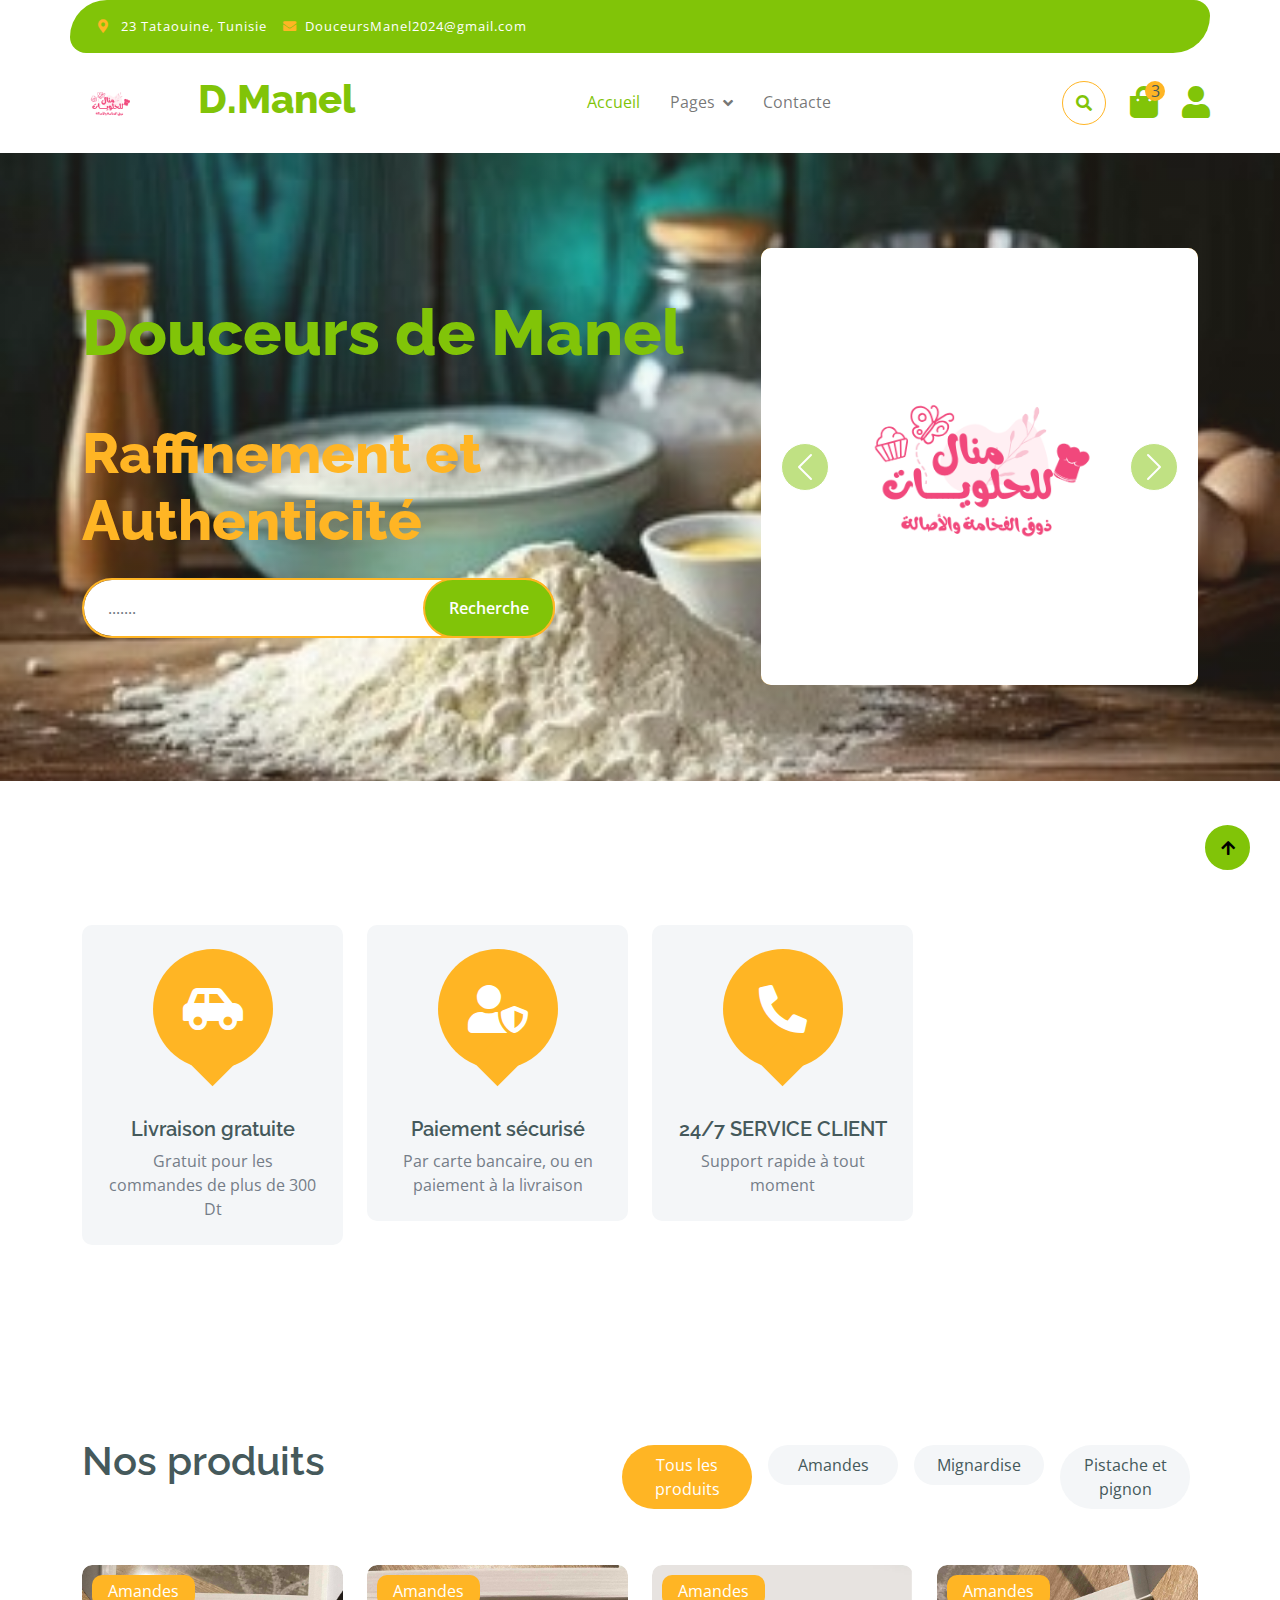
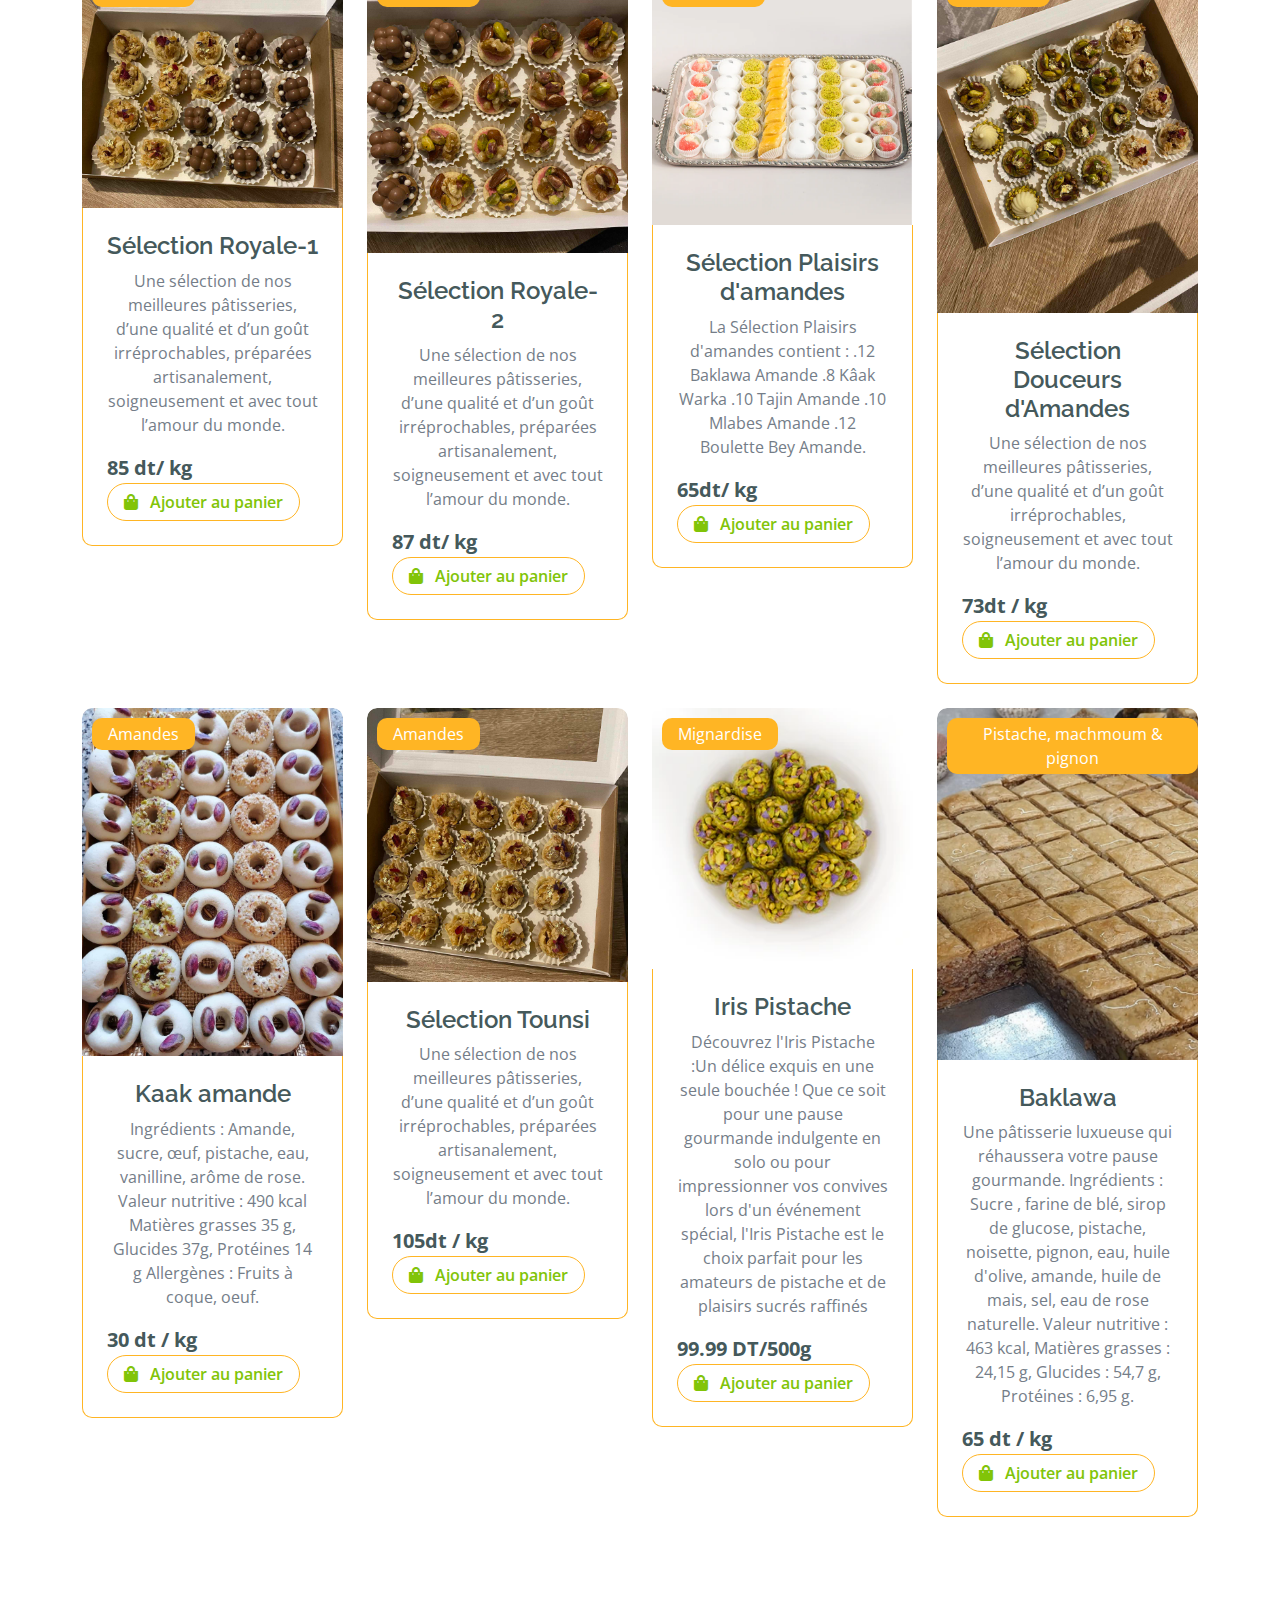
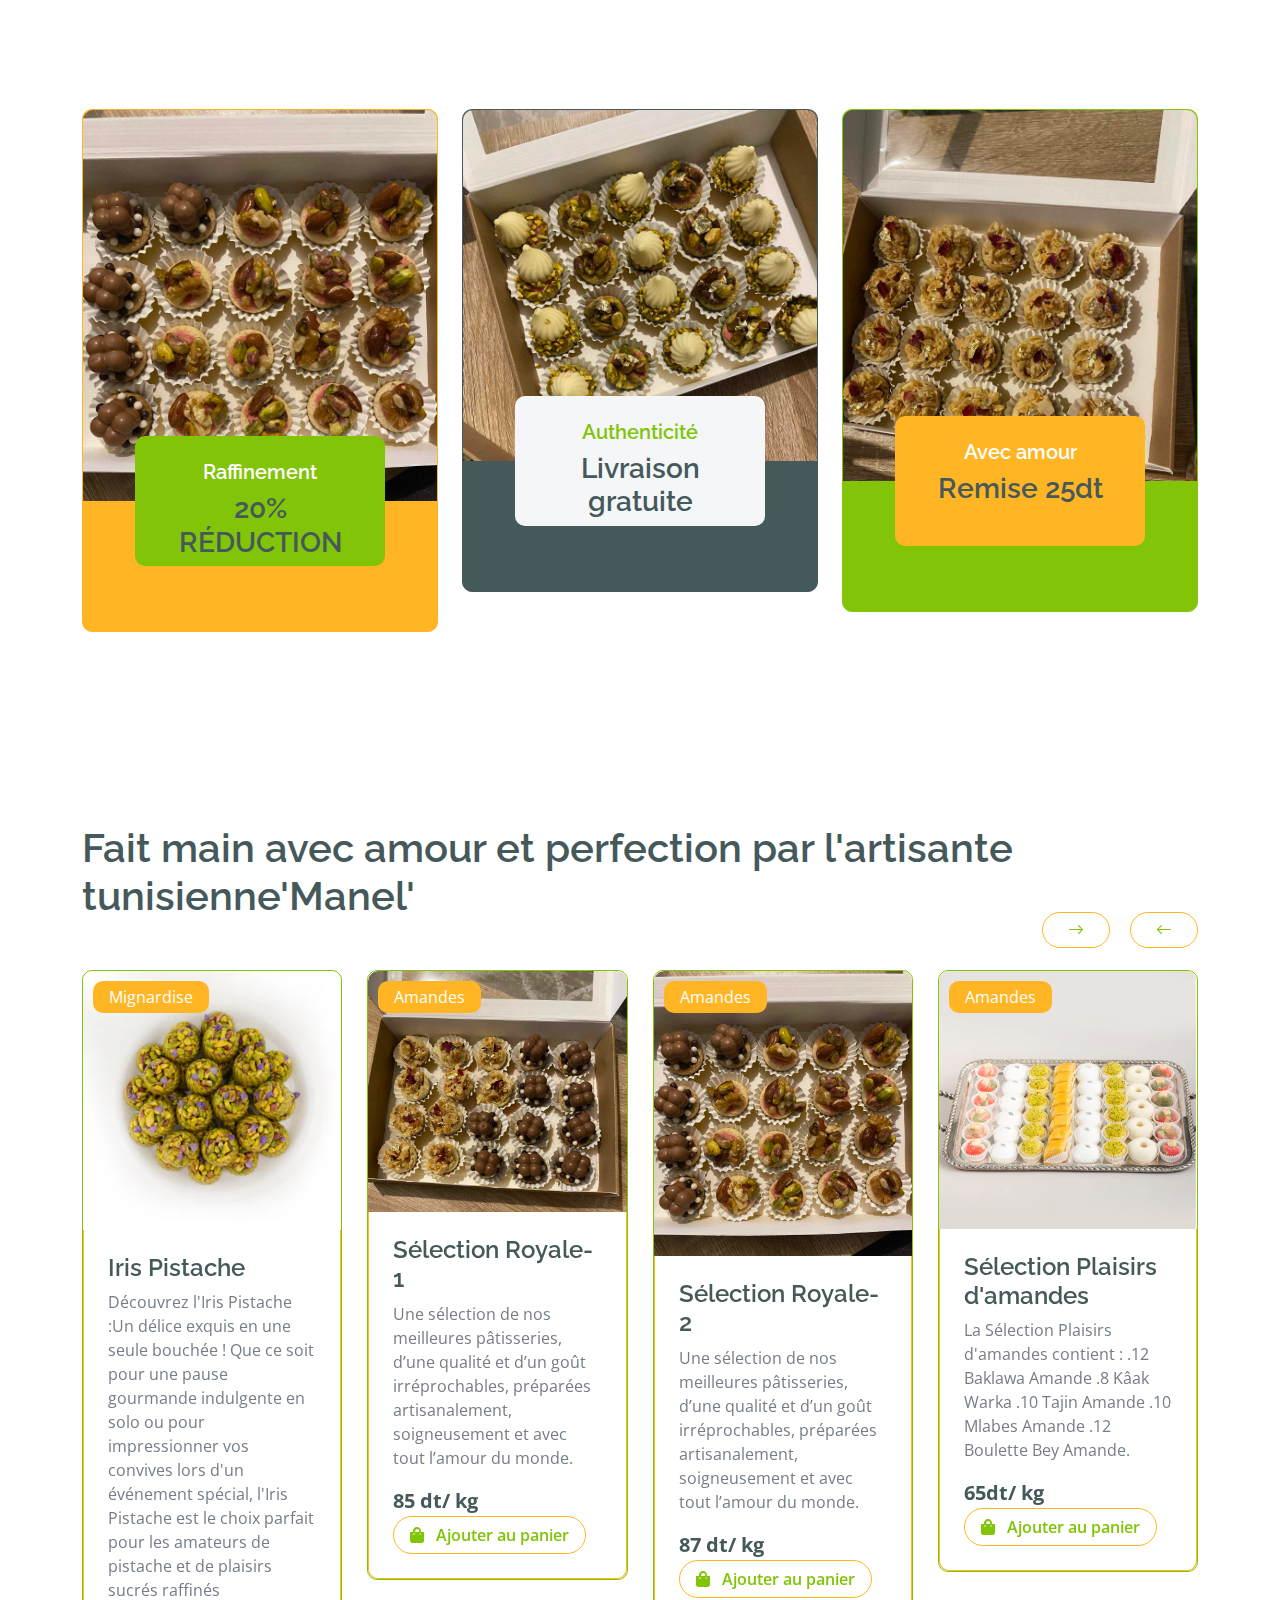
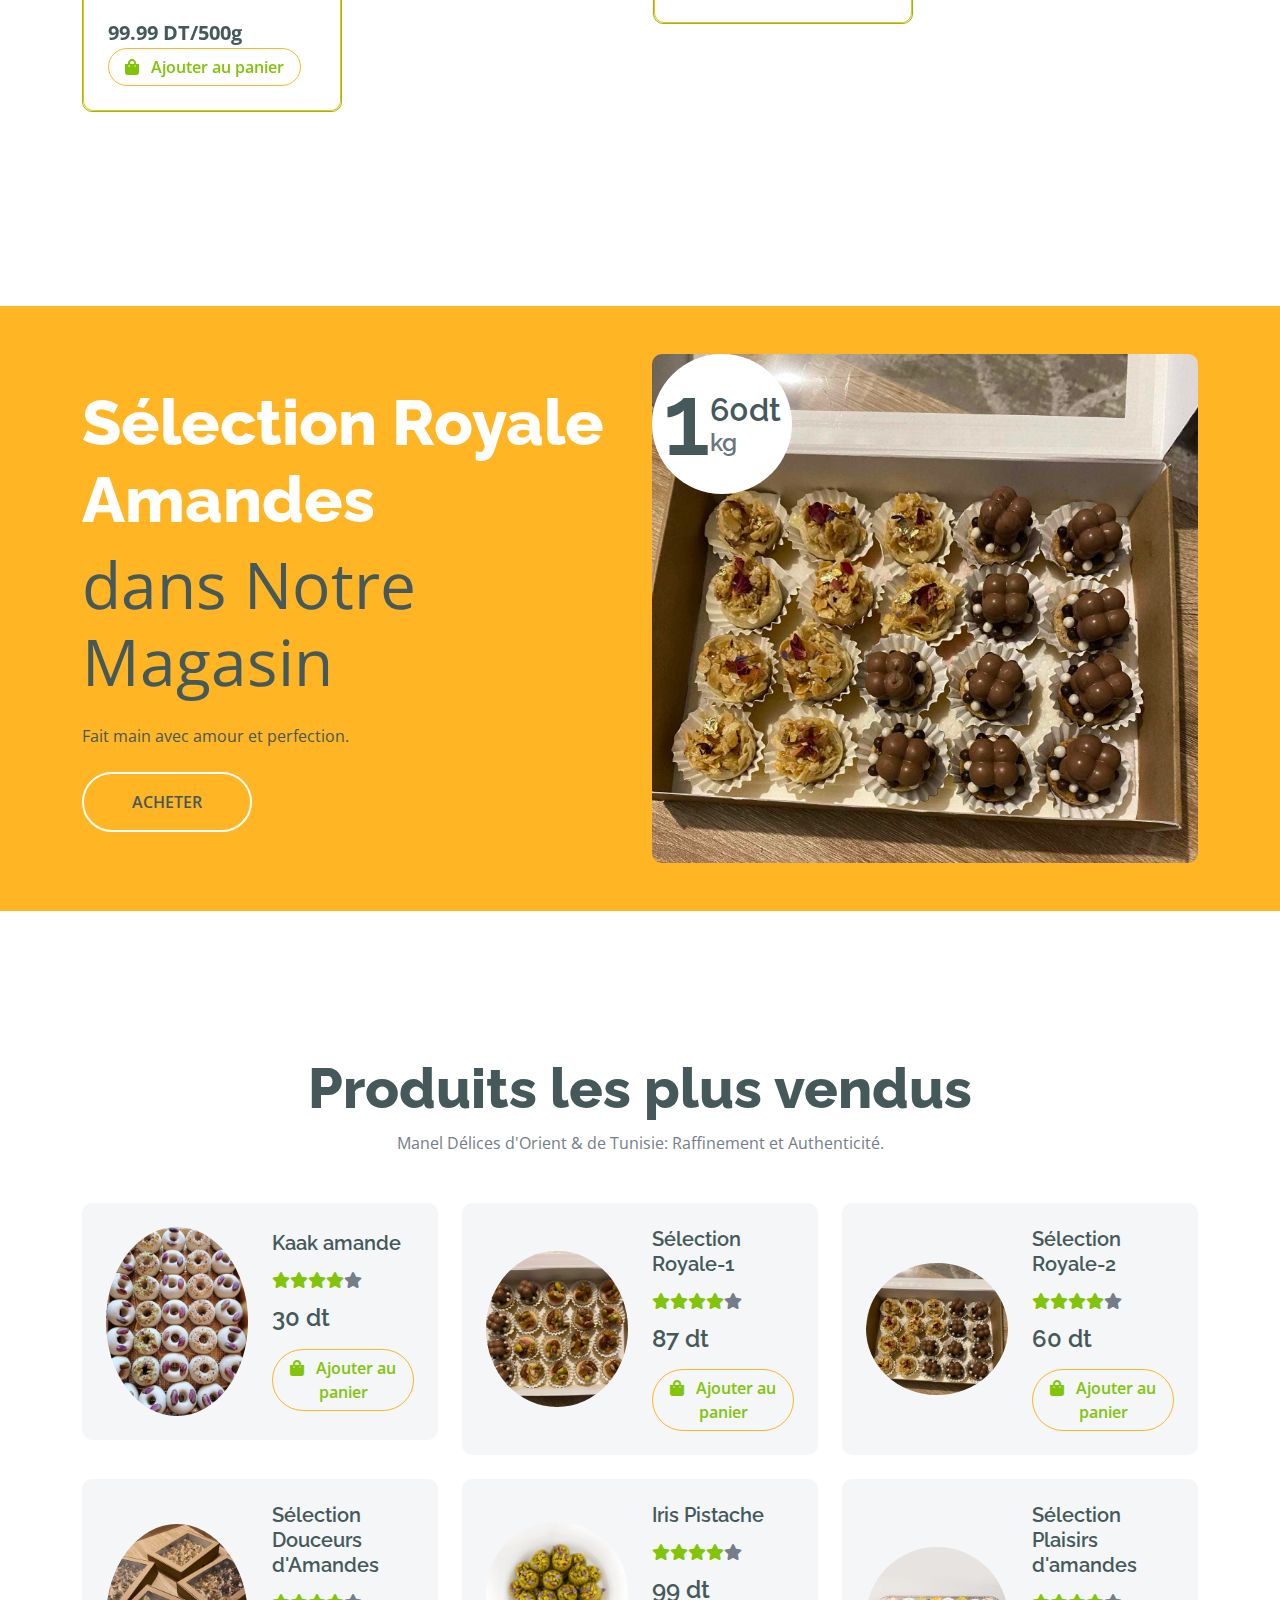
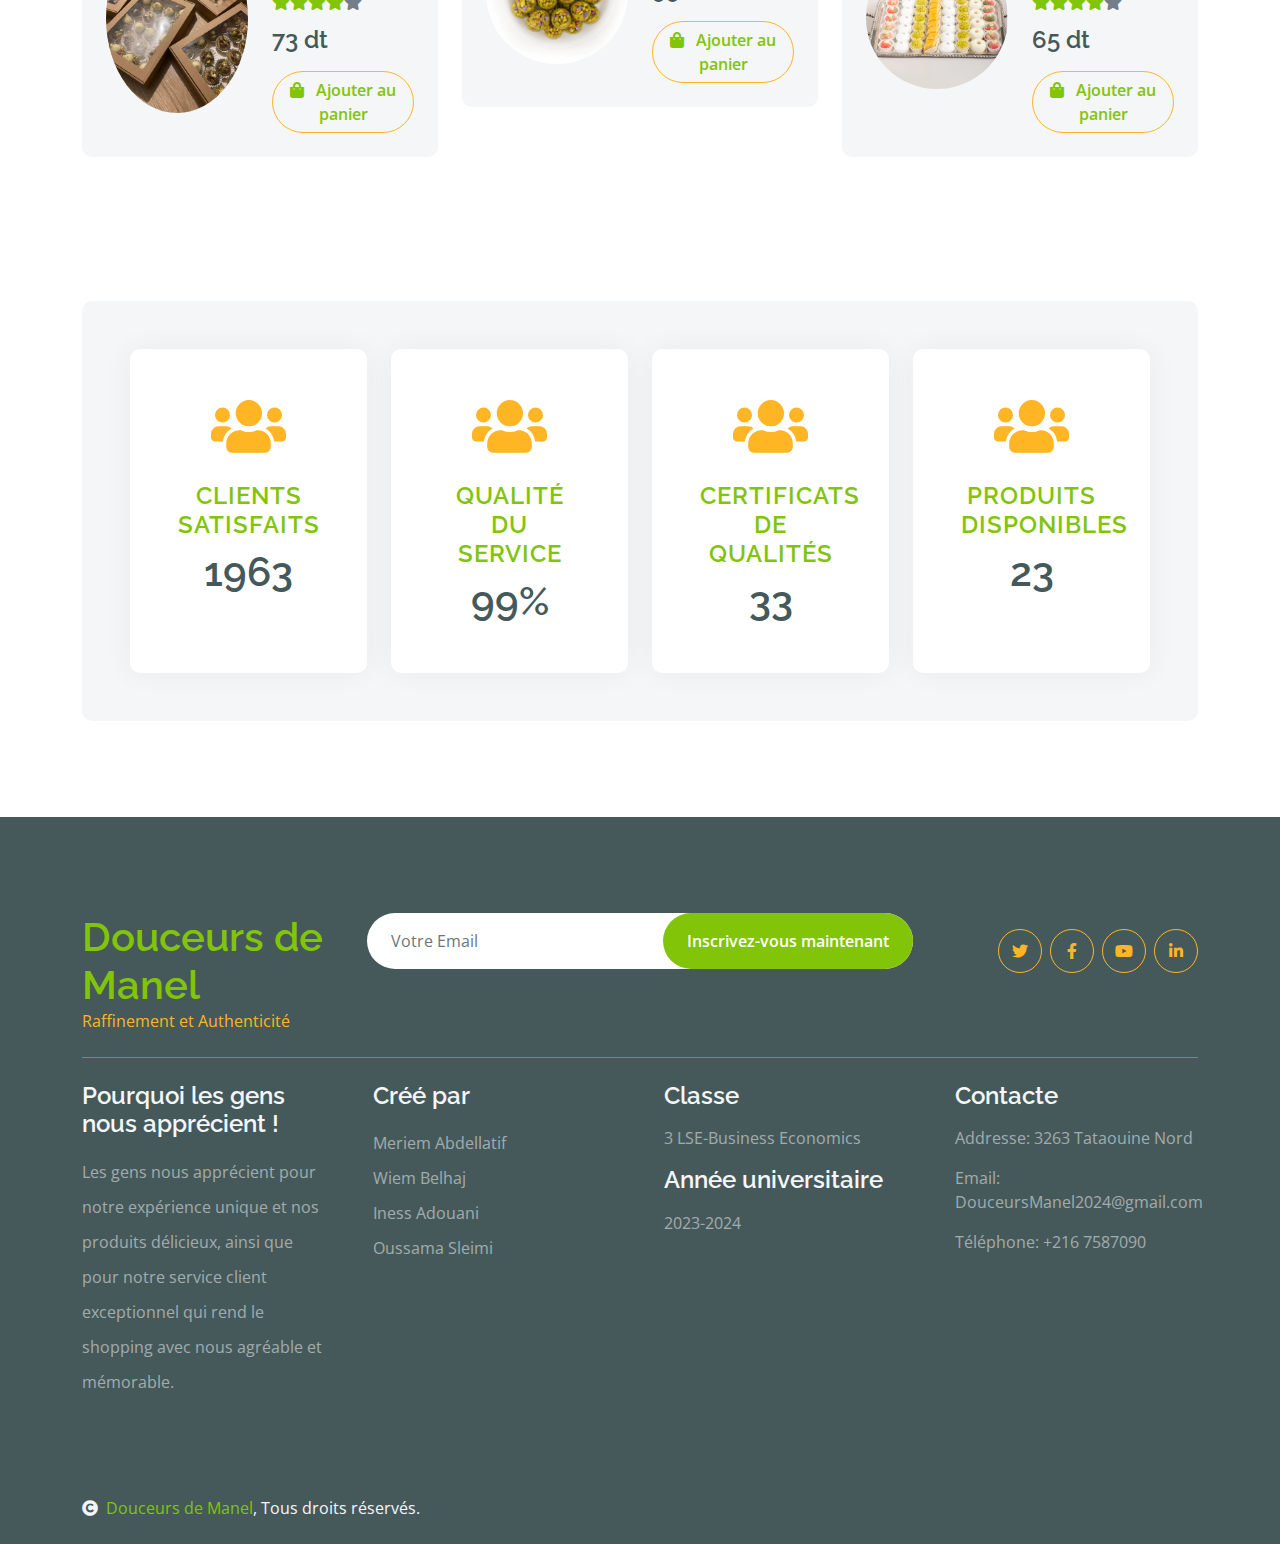
==== index.html @ 7055a864 "first commit" ====
<!DOCTYPE html>
<html lang="fr">

    <head>
        <meta charset="utf-8">
        <title>D.Manel </title>
        <meta content="width=device-width, initial-scale=1.0" name="viewport">
        <meta content="" name="keywords">
        <meta content="" name="description">

        <!-- Google Web Fonts -->
        <link rel="preconnect" href="https://fonts.googleapis.com">
        <link rel="preconnect" href="https://fonts.gstatic.com" crossorigin>
        <link href="https://fonts.googleapis.com/css2?family=Open+Sans:wght@400;600&family=Raleway:wght@600;800&display=swap" rel="stylesheet"> 

        <!-- Icon Font Stylesheet -->
        <link rel="stylesheet" href="https://use.fontawesome.com/releases/v5.15.4/css/all.css"/>
        <link href="https://cdn.jsdelivr.net/npm/bootstrap-icons@1.4.1/font/bootstrap-icons.css" rel="stylesheet">

        <!-- Libraries Stylesheet -->
        <link href="lib/lightbox/css/lightbox.min.css" rel="stylesheet">
        <link href="lib/owlcarousel/assets/owl.carousel.min.css" rel="stylesheet">


        <!-- Customized Bootstrap Stylesheet -->
        <link href="css/bootstrap.min.css" rel="stylesheet">

        <!-- Template Stylesheet -->
        <link href="css/style.css" rel="stylesheet">
    </head>

    <body>

        <!-- Spinner Start -->
        <div id="spinner" class="show w-100 vh-100 bg-white position-fixed translate-middle top-50 start-50  d-flex align-items-center justify-content-center">
            <div class="spinner-grow text-primary" role="status"></div>
        </div>
        <!-- Spinner End -->


        <!-- Navbar start -->
        <div class="container-fluid fixed-top">
            <div class="container topbar bg-primary d-none d-lg-block">
                <div class="d-flex justify-content-between">
                    <div class="top-info ps-2">
                        <small class="me-3"><i class="fas fa-map-marker-alt me-2 text-secondary"></i> <a href="#" class="text-white">23 Tataouine, Tunisie</a></small>
                        <small class="me-3"><i class="fas fa-envelope me-2 text-secondary"></i><a href="#" class="text-white">DouceursManel2024@gmail.com</a></small>
                    </div>
  
                </div>
            </div>
            <div class="container px-0">
                <nav class="navbar navbar-light bg-white navbar-expand-xl">
				<div class="d-flex align-items-center">
                <img src="img/hero-img-0.png" class="img-fluid me-5 rounded-circle" style="width: 80px; height: 80px;"alt="">
                  </div>
                 <a href="index.html" class="navbar-brand"><h1 class="text-primary display-6">D.Manel</h1></a>
                    <button class="navbar-toggler py-2 px-3" type="button" data-bs-toggle="collapse" data-bs-target="#navbarCollapse">
                        <span class="fa fa-bars text-primary"></span>
                    </button>
                    <div class="collapse navbar-collapse bg-white" id="navbarCollapse">
                        <div class="navbar-nav mx-auto">
                            <a href="index.html" class="nav-item nav-link active">Accueil</a>
                      
							<div class="nav-item dropdown">
                                <a href="#" class="nav-link dropdown-toggle" data-bs-toggle="dropdown">Pages</a>
                                <div class="dropdown-menu m-0 bg-secondary rounded-0">
                                    <a href="cart.html" class="dropdown-item">Carte</a>
                                    <a href="chackout.html" class="dropdown-item">Vérification</a>
                                
                                </div>
                            </div>
                            <a href="contact.html" class="nav-item nav-link">Contacte</a>
                        </div>
                        <div class="d-flex m-3 me-0">
                            <button class="btn-search btn border border-secondary btn-md-square rounded-circle bg-white me-4" data-bs-toggle="modal" data-bs-target="#searchModal"><i class="fas fa-search text-primary"></i></button>
                            <a href="#" class="position-relative me-4 my-auto">
                                <i class="fa fa-shopping-bag fa-2x"></i>
                                <span class="position-absolute bg-secondary rounded-circle d-flex align-items-center justify-content-center text-dark px-1" style="top: -5px; left: 15px; height: 20px; min-width: 20px;">3</span>
                            </a>
                            <a href="#" class="my-auto">
                                <i class="fas fa-user fa-2x"></i>
                            </a>
                        </div>
                    </div>
                </nav>
            </div>
        </div>
        <!-- Navbar End -->


        <!-- Modal Search Start -->
        <div class="modal fade" id="searchModal" tabindex="-1" aria-labelledby="exampleModalLabel" aria-hidden="true">
            <div class="modal-dialog modal-fullscreen">
                <div class="modal-content rounded-0">
                    <div class="modal-header">
                        <h5 class="modal-title" id="exampleModalLabel">Recherche</h5>
                        <button type="button" class="btn-close" data-bs-dismiss="modal" aria-label="Close"></button>
                    </div>
                    <div class="modal-body d-flex align-items-center">
                        <div class="input-group w-75 mx-auto d-flex">
                            <input type="search" class="form-control p-3" placeholder="...." aria-describedby="search-icon-1">
                            <span id="search-icon-1" class="input-group-text p-3"><i class="fa fa-search"></i></span>
                        </div>
                    </div>
                </div>
            </div>
        </div>
        <!-- Modal Search End -->


        <!-- Hero Start -->
        <div class="container-fluid py-5 mb-5 hero-header">
            <div class="container py-5">
                <div class="row g-5 align-items-center">
                    <div class="col-md-12 col-lg-7">
                        <h1 class="mb-5 display-3 text-primary">Douceurs de Manel </h1>
						<h4 class="mb-4 display-4  text-secondary">Raffinement et Authenticité</h4>
                        <div class="position-relative mx-auto">
                            <input class="form-control border-2 border-secondary w-75 py-3 px-4 rounded-pill" type="number" placeholder=".......">
                            <button type="submit" class="btn btn-primary border-2 border-secondary py-3 px-4 position-absolute rounded-pill text-white h-100" style="top: 0; right: 25%;">Recherche</button>
                        </div>
                    </div>
                    <div class="col-md-12 col-lg-5">
                        <div id="carouselId" class="carousel slide position-relative" data-bs-ride="carousel">
                            <div class="carousel-inner" role="listbox">
                                <div class="carousel-item active rounded">
                                    <img src="img/hero-img-0.png" class="img-fluid w-100 h-100 bg-secondary rounded" alt="First slide">
                                   
                                </div>
                                <div class="carousel-item rounded">
                                    <img src="img/hero-img-2.jfif" class="img-fluid w-100 h-100 rounded" alt="Second slide">
                                   
                                </div>
								<div class="carousel-item rounded">
                                    <img src="img/hero-img-4.jfif" class="img-fluid w-100 h-100 rounded" alt="Second slide">
                                   
                                </div>
								<div class="carousel-item rounded">
                                    <img src="img/hero-img-5.jfif" class="img-fluid w-100 h-100 rounded" alt="Second slide">
                                   
                                </div>
                            </div>
                            <button class="carousel-control-prev" type="button" data-bs-target="#carouselId" data-bs-slide="prev">
                                <span class="carousel-control-prev-icon" aria-hidden="true"></span>
                                <span class="visually-hidden">Previous</span>
                            </button>
                            <button class="carousel-control-next" type="button" data-bs-target="#carouselId" data-bs-slide="next">
                                <span class="carousel-control-next-icon" aria-hidden="true"></span>
                                <span class="visually-hidden">Next</span>
                            </button>
                        </div>
                    </div>
                </div>
            </div>
        </div>
        <!-- Hero End -->


        <!-- Featurs Section Start -->
        <div class="container-fluid featurs py-5">
            <div class="container py-5">
                <div class="row g-4">
                    <div class="col-md-6 col-lg-3">
                        <div class="featurs-item text-center rounded bg-light p-4">
                            <div class="featurs-icon btn-square rounded-circle bg-secondary mb-5 mx-auto">
                                <i class="fas fa-car-side fa-3x text-white"></i>
                            </div>
                            <div class="featurs-content text-center">
                                <h5>Livraison gratuite</h5>
                                <p class="mb-0">Gratuit pour les commandes de plus de 300 Dt</p>
                            </div>
                        </div>
                    </div>
                    <div class="col-md-6 col-lg-3">
                        <div class="featurs-item text-center rounded bg-light p-4">
                            <div class="featurs-icon btn-square rounded-circle bg-secondary mb-5 mx-auto">
                                <i class="fas fa-user-shield fa-3x text-white"></i>
                            </div>
                            <div class="featurs-content text-center">
                                <h5>Paiement sécurisé</h5>
                                <p class="mb-0">Par carte bancaire, ou en paiement à la livraison</p>
                            </div>
                        </div>
                    </div>
                  
                    <div class="col-md-6 col-lg-3">
                        <div class="featurs-item text-center rounded bg-light p-4">
                            <div class="featurs-icon btn-square rounded-circle bg-secondary mb-5 mx-auto">
                                <i class="fa fa-phone-alt fa-3x text-white"></i>
                            </div>
                            <div class="featurs-content text-center">
                                <h5>24/7 SERVICE CLIENT</h5>
                                <p class="mb-0">Support rapide à tout moment</p>
                            </div>
                        </div>
                    </div>
                </div>
            </div>
        </div>
        <!-- Featurs Section End -->


        <!-- Fruits Shop Start-->
        <div class="container-fluid fruite py-5">
            <div class="container py-5">
                <div class="tab-class text-center">
                    <div class="row g-4">
                        <div class="col-lg-4 text-start">
                            <h1>Nos produits</h1>
                        </div>
                        <div class="col-lg-8 text-end">
                            <ul class="nav nav-pills d-inline-flex text-center mb-5">
                                <li class="nav-item">
                                    <a class="d-flex m-2 py-2 bg-light rounded-pill active" data-bs-toggle="pill" href="#tab-1">
                                        <span class="text-dark" style="width: 130px;">Tous les produits</span>
                                    </a>
                                </li>
                                <li class="nav-item">
                                    <a class="d-flex py-2 m-2 bg-light rounded-pill" data-bs-toggle="pill" href="#tab-2">
                                        <span class="text-dark" style="width: 130px;">Amandes</span>
                                    </a>
                                </li>
								 <li class="nav-item">
                                    <a class="d-flex m-2 py-2 bg-light rounded-pill" data-bs-toggle="pill" href="#tab-4">
                                        <span class="text-dark" style="width: 130px;">Mignardise</span>
                                    </a>
                                </li>
                                <li class="nav-item">
                                    <a class="d-flex m-2 py-2 bg-light rounded-pill" data-bs-toggle="pill" href="#tab-3">
                                        <span class="text-dark" style="width: 130px;">Pistache et pignon</span>
                                    </a>
                                </li>
                               
                              
                            </ul>
                        </div>
                    </div>
                    <div class="tab-content">
                        <div id="tab-1" class="tab-pane fade show p-0 active">
                            <div class="row g-4">
                                <div class="col-lg-12">
                                    <div class="row g-4">
                                        <div class="col-md-6 col-lg-4 col-xl-3">
                                            <div class="rounded position-relative fruite-item">
                                                <div class="fruite-img">
                                                    <img src="img/hero-img-3.jfif" class="img-fluid w-100 rounded-top" alt="">
                                                </div>
                                                <div class="text-white bg-secondary px-3 py-1 rounded position-absolute" style="top: 10px; left: 10px;">Amandes</div>
                                                <div class="p-4 border border-secondary border-top-0 rounded-bottom">
                                                    <h4>Sélection Royale-1</h4>
                                                    <p>Une sélection de nos meilleures pâtisseries, d’une qualité et d’un goût irréprochables, préparées artisanalement, soigneusement et avec tout l’amour du monde.</p>
                                                    <div class="d-flex justify-content-between flex-lg-wrap">
                                                        <p class="text-dark fs-5 fw-bold mb-0">85 dt/ kg</p>
                                                        <a href="#" class="btn border border-secondary rounded-pill px-3 text-primary"><i class="fa fa-shopping-bag me-2 text-primary"></i> Ajouter au panier</a>
                                                    </div>
                                                </div>
                                            </div>
                                        </div>
                                        <div class="col-md-6 col-lg-4 col-xl-3">
                                            <div class="rounded position-relative fruite-item">
                                                <div class="fruite-img">
                                                    <img src="img/hero-img-4.jfif" class="img-fluid w-100 rounded-top" alt="">
                                                </div>
                                                <div class="text-white bg-secondary px-3 py-1 rounded position-absolute" style="top: 10px; left: 10px;">Amandes</div>
                                                <div class="p-4 border border-secondary border-top-0 rounded-bottom">
                                                    <h4>Sélection Royale-2</h4>
                                                    <p>Une sélection de nos meilleures pâtisseries, d’une qualité et d’un goût irréprochables, préparées artisanalement, soigneusement et avec tout l’amour du monde.</p>
                                                    <div class="d-flex justify-content-between flex-lg-wrap">
                                                        <p class="text-dark fs-5 fw-bold mb-0">87 dt/ kg</p>
                                                        <a href="#" class="btn border border-secondary rounded-pill px-3 text-primary"><i class="fa fa-shopping-bag me-2 text-primary"></i> Ajouter au panier</a>
                                                    </div>
                                                </div>
                                            </div>
                                        </div>
                                        <div class="col-md-6 col-lg-4 col-xl-3">
                                            <div class="rounded position-relative fruite-item">
                                                <div class="fruite-img">
                                                    <img src="img/Sélection Plaisirs d'amandes 71dt.png" class="img-fluid w-100 rounded-top" alt="">
                                                </div>
                                                <div class="text-white bg-secondary px-3 py-1 rounded position-absolute" style="top: 10px; left: 10px;">Amandes</div>
                                                <div class="p-4 border border-secondary border-top-0 rounded-bottom">
                                                    <h4>Sélection Plaisirs d'amandes</h4>
                                                    <p>La Sélection Plaisirs d'amandes contient : .12 Baklawa Amande .8 Kâak Warka .10 Tajin Amande .10 Mlabes Amande .12 Boulette Bey Amande.</p>
                                                    <div class="d-flex justify-content-between flex-lg-wrap">
                                                        <p class="text-dark fs-5 fw-bold mb-0">65dt/ kg</p>
                                                        <a href="#" class="btn border border-secondary rounded-pill px-3 text-primary"><i class="fa fa-shopping-bag me-2 text-primary"></i> Ajouter au panier</a>
                                                    </div>
                                                </div>
                                            </div>
                                        </div>
                                        <div class="col-md-6 col-lg-4 col-xl-3">
                                            <div class="rounded position-relative fruite-item">
                                                <div class="fruite-img">
                                                    <img src="img/hero-img-5.jfif" class="img-fluid w-100 rounded-top" alt="">
                                                </div>
                                                <div class="text-white bg-secondary px-3 py-1 rounded position-absolute" style="top: 10px; left: 10px;">Amandes</div>
                                                <div class="p-4 border border-secondary border-top-0 rounded-bottom">
                                                   <h4>Sélection Douceurs d'Amandes</h4>
                                                    <p>Une sélection de nos meilleures pâtisseries, d’une qualité et d’un goût irréprochables, soigneusement et avec tout l’amour du monde.</p>
                                                    <div class="d-flex justify-content-between flex-lg-wrap">
                                                        <p class="text-dark fs-5 fw-bold mb-0">73dt / kg</p>
											
                                                        <a href="#" class="btn border border-secondary rounded-pill px-3 text-primary"><i class="fa fa-shopping-bag me-2 text-primary"></i> Ajouter au panier</a>
                                                    </div>
                                                </div>
                                            </div>
                                        </div>
                                        <div class="col-md-6 col-lg-4 col-xl-3">
                                            <div class="rounded position-relative fruite-item">
                                                <div class="fruite-img">
                                                    <img src="img/hero-img-2.jfif" class="img-fluid w-100 rounded-top" alt="">
                                                </div>
                                                <div class="text-white bg-secondary px-3 py-1 rounded position-absolute" style="top: 10px; left: 10px;">Amandes</div>
                                                <div class="p-4 border border-secondary border-top-0 rounded-bottom">
                                                    <h4>Kaak amande</h4>
                                                    <p>Ingrédients : Amande, sucre, œuf, pistache, eau, vanilline, arôme de rose.
													Valeur nutritive : 490 kcal Matières grasses 35 g, Glucides 37g, Protéines 14 g

                                                      Allergènes : Fruits à coque, oeuf.</p>
                                                    <div class="d-flex justify-content-between flex-lg-wrap">
                                                        <p class="text-dark fs-5 fw-bold mb-0">30 dt / kg</p>
                                                        <a href="#" class="btn border border-secondary rounded-pill px-3 text-primary"><i class="fa fa-shopping-bag me-2 text-primary"></i> Ajouter au panier</a>
                                                    </div>
                                                </div>
                                            </div>
                                        </div>
                                        <div class="col-md-6 col-lg-4 col-xl-3">
                                            <div class="rounded position-relative fruite-item">
                                                <div class="fruite-img">
                                                    <img src="img/hero-img-7.jfif" class="img-fluid w-100 rounded-top" alt="">
                                                </div>
                                                <div class="text-white bg-secondary px-3 py-1 rounded position-absolute" style="top: 10px; left: 10px;">Amandes</div>
                                                <div class="p-4 border border-secondary border-top-0 rounded-bottom">
                                                    <h4>Sélection Tounsi</h4>
                                                    <p>Une sélection de nos meilleures pâtisseries, d’une qualité et d’un goût irréprochables, préparées artisanalement, soigneusement et avec tout l’amour du monde.</p>
                                                    <div class="d-flex justify-content-between flex-lg-wrap">
                                                        <p class="text-dark fs-5 fw-bold mb-0">105dt / kg</p>
                                                        <a href="#" class="btn border border-secondary rounded-pill px-3 text-primary"><i class="fa fa-shopping-bag me-2 text-primary"></i> Ajouter au panier</a>
                                                    </div>
                                                </div>
                                            </div>
                                        </div>
                                        <div class="col-md-6 col-lg-4 col-xl-3">
                                            <div class="rounded position-relative fruite-item">
                                                <div class="fruite-img">
                                                    <img src="img/Iris Pistache 500g 103 dt.png" class="img-fluid w-100 rounded-top" alt="">
                                                </div>
                                                <div class="text-white bg-secondary px-3 py-1 rounded position-absolute" style="top: 10px; left: 10px;">Mignardise</div>
                                                <div class="p-4 border border-secondary border-top-0 rounded-bottom">
                                                    <h4>Iris Pistache </h4>
                                                    <p>Découvrez l'Iris Pistache :Un délice exquis en une seule bouchée ! Que ce soit pour une pause gourmande indulgente en solo ou pour impressionner vos convives lors d'un événement spécial, l'Iris Pistache est le choix parfait pour les amateurs de pistache et de plaisirs sucrés raffinés</p>
                                                    <div class="d-flex justify-content-between flex-lg-wrap">
                                                        <p class="text-dark fs-5 fw-bold mb-0">99.99 DT/500g</p>
                                                        <a href="#" class="btn border border-secondary rounded-pill px-3 text-primary"><i class="fa fa-shopping-bag me-2 text-primary"></i> Ajouter au panier</a>
                                                    </div>
                                                </div>
                                            </div>
                                        </div>
                                        <div class="col-md-6 col-lg-4 col-xl-3">
                                            <div class="rounded position-relative fruite-item">
                                                <div class="fruite-img">
                                                    <img src="img/hero-img-9.jfif" class="img-fluid w-100 rounded-top" alt="">
                                                </div>
                                                <div class="text-white bg-secondary px-3 py-1 rounded position-absolute" style="top: 10px; left: 10px;">Pistache, machmoum & pignon</div>
                                                <div class="p-4 border border-secondary border-top-0 rounded-bottom">
                                                    <h4>Baklawa </h4>
                                                    <p>Une pâtisserie luxueuse qui réhaussera votre pause gourmande.

                                                      Ingrédients : Sucre , farine de blé, sirop de glucose, pistache, noisette, pignon, eau, huile d'olive, amande, huile de mais, sel, eau de rose naturelle.

                                                       Valeur nutritive : 463 kcal, Matières grasses : 24,15 g, Glucides : 54,7 g, Protéines : 6,95 g.</p>
                                                    <div class="d-flex justify-content-between flex-lg-wrap">
                                                        <p class="text-dark fs-5 fw-bold mb-0">65 dt / kg</p>
                                                        <a href="#" class="btn border border-secondary rounded-pill px-3 text-primary"><i class="fa fa-shopping-bag me-2 text-primary"></i> Ajouter au panier</a>
                                                    </div>
                                                </div>
                                            </div>
                                        </div>
                                    </div>
                                </div>
                            </div>
                        </div>
                        <div id="tab-2" class="tab-pane fade show p-0">
                            <div class="row g-4">
                                <div class="col-lg-12">
                                    <div class="row g-4">
                                        <div class="col-md-6 col-lg-4 col-xl-3">
                                            <div class="rounded position-relative fruite-item">
                                                <div class="fruite-img">
                                                    <img src="img/hero-img-3.jfif" class="img-fluid w-100 rounded-top" alt="">
                                                </div>
                                                <div class="text-white bg-secondary px-3 py-1 rounded position-absolute" style="top: 10px; left: 10px;">Amandes</div>
                                                <div class="p-4 border border-secondary border-top-0 rounded-bottom">
                                                    <h4>Sélection Royale-1</h4>
                                                    <p>Une sélection de nos meilleures pâtisseries, d’une qualité et d’un goût irréprochables, préparées artisanalement, soigneusement et avec tout l’amour du monde.</p>
                                                    <div class="d-flex justify-content-between flex-lg-wrap">
                                                        <p class="text-dark fs-5 fw-bold mb-0">85 dt/ kg</p>
                                                        <a href="#" class="btn border border-secondary rounded-pill px-3 text-primary"><i class="fa fa-shopping-bag me-2 text-primary"></i> Ajouter au panier</a>
                                                    </div>
                                                </div>
                                            </div>
                                        </div>
                                        <div class="col-md-6 col-lg-4 col-xl-3">
                                            <div class="rounded position-relative fruite-item">
                                                <div class="fruite-img">
                                                    <img src="img/hero-img-4.jfif" class="img-fluid w-100 rounded-top" alt="">
                                                </div>
                                                <div class="text-white bg-secondary px-3 py-1 rounded position-absolute" style="top: 10px; left: 10px;">Amandes</div>
                                                <div class="p-4 border border-secondary border-top-0 rounded-bottom">
                                                    <h4>Sélection Royale-2</h4>
                                                    <p>Une sélection de nos meilleures pâtisseries, d’une qualité et d’un goût irréprochables, préparées artisanalement, soigneusement et avec tout l’amour du monde.</p>
                                                    <div class="d-flex justify-content-between flex-lg-wrap">
                                                        <p class="text-dark fs-5 fw-bold mb-0">87 dt/ kg</p>
                                                        <a href="#" class="btn border border-secondary rounded-pill px-3 text-primary"><i class="fa fa-shopping-bag me-2 text-primary"></i> Ajouter au panier</a>
                                                    </div>
                                                </div>
                                            </div>
                                        </div>
                                        <div class="col-md-6 col-lg-4 col-xl-3">
                                            <div class="rounded position-relative fruite-item">
                                                <div class="fruite-img">
                                                    <img src="img/Sélection Plaisirs d'amandes 71dt.png" class="img-fluid w-100 rounded-top" alt="">
                                                </div>
                                                <div class="text-white bg-secondary px-3 py-1 rounded position-absolute" style="top: 10px; left: 10px;">Amandes</div>
                                                <div class="p-4 border border-secondary border-top-0 rounded-bottom">
                                                    <h4>Sélection Plaisirs d'amandes</h4>
                                                    <p>La Sélection Plaisirs d'amandes contient : .12 Baklawa Amande .8 Kâak Warka .10 Tajin Amande .10 Mlabes Amande .12 Boulette Bey Amande.</p>
                                                    <div class="d-flex justify-content-between flex-lg-wrap">
                                                        <p class="text-dark fs-5 fw-bold mb-0">65dt/ kg</p>
                                                        <a href="#" class="btn border border-secondary rounded-pill px-3 text-primary"><i class="fa fa-shopping-bag me-2 text-primary"></i> Ajouter au panier</a>
                                                    </div>
                                                </div>
                                            </div>
                                        </div>
                                        <div class="col-md-6 col-lg-4 col-xl-3">
                                            <div class="rounded position-relative fruite-item">
                                                <div class="fruite-img">
                                                    <img src="img/hero-img-5.jfif" class="img-fluid w-100 rounded-top" alt="">
                                                </div>
                                                <div class="text-white bg-secondary px-3 py-1 rounded position-absolute" style="top: 10px; left: 10px;">Amandes</div>
                                                <div class="p-4 border border-secondary border-top-0 rounded-bottom">
                                                   <h4>Sélection Douceurs d'Amandes</h4>
                                                    <p>Une sélection de nos meilleures pâtisseries, d’une qualité et d’un goût irréprochables, soigneusement et avec tout l’amour du monde.</p>
                                                    <div class="d-flex justify-content-between flex-lg-wrap">
                                                        <p class="text-dark fs-5 fw-bold mb-0">73dt / kg</p>
											
                                                        <a href="#" class="btn border border-secondary rounded-pill px-3 text-primary"><i class="fa fa-shopping-bag me-2 text-primary"></i> Ajouter au panier</a>
                                                    </div>
                                                </div>
                                            </div>
                                        </div>
                                        <div class="col-md-6 col-lg-4 col-xl-3">
                                            <div class="rounded position-relative fruite-item">
                                                <div class="fruite-img">
                                                    <img src="img/hero-img-2.jfif" class="img-fluid w-100 rounded-top" alt="">
                                                </div>
                                                <div class="text-white bg-secondary px-3 py-1 rounded position-absolute" style="top: 10px; left: 10px;">Amandes</div>
                                                <div class="p-4 border border-secondary border-top-0 rounded-bottom">
                                                    <h4>Kaak amande</h4>
                                                    <p>Ingrédients : Amande, sucre, œuf, pistache, eau, vanilline, arôme de rose.
													Valeur nutritive : 490 kcal Matières grasses 35 g, Glucides 37g, Protéines 14 g

                                                      Allergènes : Fruits à coque, oeuf.</p>
                                                    <div class="d-flex justify-content-between flex-lg-wrap">
                                                        <p class="text-dark fs-5 fw-bold mb-0">30 dt / kg</p>
                                                        <a href="#" class="btn border border-secondary rounded-pill px-3 text-primary"><i class="fa fa-shopping-bag me-2 text-primary"></i> Ajouter au panier</a>
                                                    </div>
                                                </div>
                                            </div>
                                        </div>
                                        <div class="col-md-6 col-lg-4 col-xl-3">
                                            <div class="rounded position-relative fruite-item">
                                                <div class="fruite-img">
                                                    <img src="img/hero-img-7.jfif" class="img-fluid w-100 rounded-top" alt="">
                                                </div>
                                                <div class="text-white bg-secondary px-3 py-1 rounded position-absolute" style="top: 10px; left: 10px;">Amandes</div>
                                                <div class="p-4 border border-secondary border-top-0 rounded-bottom">
                                                    <h4>Sélection Tounsi</h4>
                                                    <p>Une sélection de nos meilleures pâtisseries, d’une qualité et d’un goût irréprochables, préparées artisanalement, soigneusement et avec tout l’amour du monde.</p>
                                                    <div class="d-flex justify-content-between flex-lg-wrap">
                                                        <p class="text-dark fs-5 fw-bold mb-0">105dt / kg</p>
                                                        <a href="#" class="btn border border-secondary rounded-pill px-3 text-primary"><i class="fa fa-shopping-bag me-2 text-primary"></i> Ajouter au panier</a>
                                                    </div>
                                                </div>
                                            </div>
                                        </div>
                                    </div>
                                </div>
                            </div>
                        </div>
                        <div id="tab-3" class="tab-pane fade show p-0">
                            <div class="row g-4">
                                <div class="col-lg-12">
                                    <div class="row g-4">
                                        <div class="col-md-6 col-lg-4 col-xl-3">
                                            <div class="rounded position-relative fruite-item">
                                                <div class="fruite-img">
                                                    <img src="img/hero-img-9.jfif" class="img-fluid w-100 rounded-top" alt="">
                                                </div>
                                                <div class="text-white bg-secondary px-3 py-1 rounded position-absolute" style="top: 10px; left: 10px;">Pistache, machmoum & pignon</div>
                                                <div class="p-4 border border-secondary border-top-0 rounded-bottom">
                                                    <h4>Baklawa </h4>
                                                    <p>Une pâtisserie luxueuse qui réhaussera votre pause gourmande.

                                                      Ingrédients : Sucre , farine de blé, sirop de glucose, pistache, noisette, pignon, eau, huile d'olive, amande, huile de mais, sel, eau de rose naturelle.

                                                       Valeur nutritive : 463 kcal, Matières grasses : 24,15 g, Glucides : 54,7 g, Protéines : 6,95 g.</p>
                                                    <div class="d-flex justify-content-between flex-lg-wrap">
                                                        <p class="text-dark fs-5 fw-bold mb-0">65 dt / kg</p>
                                                        <a href="#" class="btn border border-secondary rounded-pill px-3 text-primary"><i class="fa fa-shopping-bag me-2 text-primary"></i> Ajouter au panier</a>
                                                    </div>
                                                </div>
                                            </div>
                                        </div>
                                    </div>
                                </div>
                            </div>
                        </div>
                        <div id="tab-4" class="tab-pane fade show p-0">
                            <div class="row g-4">
                                <div class="col-lg-12">
                                    <div class="row g-4">
                                        <div class="col-md-6 col-lg-4 col-xl-3">
                                            <div class="rounded position-relative fruite-item">
                                                <div class="fruite-img">
                                                    <img src="img/Iris Pistache 500g 103 dt.png" class="img-fluid w-100 rounded-top" alt="">
                                                </div>
                                                <div class="text-white bg-secondary px-3 py-1 rounded position-absolute" style="top: 10px; left: 10px;">Mignardise</div>
                                                <div class="p-4 border border-secondary border-top-0 rounded-bottom">
                                                    <h4>Iris Pistache </h4>
                                                    <p>Découvrez l'Iris Pistache :Un délice exquis en une seule bouchée ! Que ce soit pour une pause gourmande indulgente en solo ou pour impressionner vos convives lors d'un événement spécial, l'Iris Pistache est le choix parfait pour les amateurs de pistache et de plaisirs sucrés raffinés</p>
                                                    <div class="d-flex justify-content-between flex-lg-wrap">
                                                        <p class="text-dark fs-5 fw-bold mb-0">99.99 DT/500g</p>
                                                        <a href="#" class="btn border border-secondary rounded-pill px-3 text-primary"><i class="fa fa-shopping-bag me-2 text-primary"></i> Ajouter au panier</a>
                                                    </div>
                                                </div>
                                            </div>
                                        </div>
                                      
                                    </div>
                                </div>
                            </div>
                        </div>
                        
                    </div>
                </div>      
            </div>
        </div>
        <!-- Fruits Shop End-->


        <!-- Featurs Start -->
        <div class="container-fluid service py-5">
            <div class="container py-5">
                <div class="row g-4 justify-content-center">
                    <div class="col-md-6 col-lg-4">
                        <a href="#">
                            <div class="service-item bg-secondary rounded border border-secondary">
                                <img src="img/hero-img-4.jfif" class="img-fluid rounded-top w-100" alt="">
                                <div class="px-4 rounded-bottom">
                                    <div class="service-content bg-primary text-center p-4 rounded">
                                        <h5 class="text-white">Raffinement </h5>
                                        <h3 class="mb-0">20% RÉDUCTION</h3>
                                    </div>
                                </div>
                            </div>
                        </a>
                    </div>
                    <div class="col-md-6 col-lg-4">
                        <a href="#">
                            <div class="service-item bg-dark rounded border border-dark">
                                <img src="img/hero-img-8.jfif" class="img-fluid rounded-top w-100" alt="">
                                <div class="px-4 rounded-bottom">
                                    <div class="service-content bg-light text-center p-4 rounded">
                                        <h5 class="text-primary">Authenticité</h5>
                                        <h3 class="mb-0">Livraison gratuite</h3>
                                    </div>
                                </div>
                            </div>
                        </a>
                    </div>
                    <div class="col-md-6 col-lg-4">
                        <a href="#">
                            <div class="service-item bg-primary rounded border border-primary">
                                <img src="img/hero-img-7.jfif" class="img-fluid rounded-top w-100" alt="">
                                <div class="px-4 rounded-bottom">
                                    <div class="service-content bg-secondary text-center p-4 rounded">
                                        <h5 class="text-white">Avec amour</h5>
                                        <h3 class="mb-0">Remise 25dt</h3>
                                    </div>
                                </div>
                            </div>
                        </a>
                    </div>
                </div>
            </div>
        </div>
        <!-- Featurs End -->


        <!-- Vesitable Shop Start-->
        <div class="container-fluid vesitable py-5">
            <div class="container py-5">
                <h1 class="mb-0">Fait main avec amour et perfection par l'artisante tunisienne'Manel'</h1>
                <div class="owl-carousel vegetable-carousel justify-content-center">
                    <div class="border border-primary rounded position-relative vesitable-item">
                        <div class="vesitable-img">
                            <img src="img/Iris Pistache 500g 103 dt.png" class="img-fluid w-100 rounded-top" alt="">
                                                </div>
                                                <div class="text-white bg-secondary px-3 py-1 rounded position-absolute" style="top: 10px; left: 10px;">Mignardise</div>
                                                <div class="p-4 border border-secondary border-top-0 rounded-bottom">
                                                    <h4>Iris Pistache </h4>
                                                    <p>Découvrez l'Iris Pistache :Un délice exquis en une seule bouchée ! Que ce soit pour une pause gourmande indulgente en solo ou pour impressionner vos convives lors d'un événement spécial, l'Iris Pistache est le choix parfait pour les amateurs de pistache et de plaisirs sucrés raffinés</p>
                                                    <div class="d-flex justify-content-between flex-lg-wrap">
                                                        <p class="text-dark fs-5 fw-bold mb-0">99.99 DT/500g</p>
                                <a href="#" class="btn border border-secondary rounded-pill px-3 text-primary"><i class="fa fa-shopping-bag me-2 text-primary"></i> Ajouter au panier</a>
                            </div>
                        </div>
                    </div>
                    
                    <div class="border border-primary rounded position-relative vesitable-item">
                        <div class="vesitable-img">
                             <img src="img/hero-img-3.jfif" class="img-fluid w-100 rounded-top" alt="">
                                                </div>
                                                <div class="text-white bg-secondary px-3 py-1 rounded position-absolute" style="top: 10px; left: 10px;">Amandes</div>
                                                <div class="p-4 border border-secondary border-top-0 rounded-bottom">
                                                    <h4>Sélection Royale-1</h4>
                                                    <p>Une sélection de nos meilleures pâtisseries, d’une qualité et d’un goût irréprochables, préparées artisanalement, soigneusement et avec tout l’amour du monde.</p>
                                                    <div class="d-flex justify-content-between flex-lg-wrap">
                                                        <p class="text-dark fs-5 fw-bold mb-0">85 dt/ kg</p>
                                <a href="#" class="btn border border-secondary rounded-pill px-3 text-primary"><i class="fa fa-shopping-bag me-2 text-primary"></i> Ajouter au panier</a>
                            </div>
                        </div>
                    </div>
                    <div class="border border-primary rounded position-relative vesitable-item">
                        <div class="vesitable-img">
                                <img src="img/hero-img-4.jfif" class="img-fluid w-100 rounded-top" alt="">
                                                </div>
                                                <div class="text-white bg-secondary px-3 py-1 rounded position-absolute" style="top: 10px; left: 10px;">Amandes</div>
                                                <div class="p-4 border border-secondary border-top-0 rounded-bottom">
                                                    <h4>Sélection Royale-2</h4>
                                                    <p>Une sélection de nos meilleures pâtisseries, d’une qualité et d’un goût irréprochables, préparées artisanalement, soigneusement et avec tout l’amour du monde.</p>
                                                    <div class="d-flex justify-content-between flex-lg-wrap">
                                                        <p class="text-dark fs-5 fw-bold mb-0">87 dt/ kg</p>
                                <a href="#" class="btn border border-secondary rounded-pill px-3 text-primary"><i class="fa fa-shopping-bag me-2 text-primary"></i> Ajouter au panier</a>
                            </div>
                        </div>
                    </div>
                    <div class="border border-primary rounded position-relative vesitable-item">
                        <div class="vesitable-img">
                              <img src="img/Sélection Plaisirs d'amandes 71dt.png" class="img-fluid w-100 rounded-top" alt="">
                                                </div>
                                                <div class="text-white bg-secondary px-3 py-1 rounded position-absolute" style="top: 10px; left: 10px;">Amandes</div>
                                                <div class="p-4 border border-secondary border-top-0 rounded-bottom">
                                                    <h4>Sélection Plaisirs d'amandes</h4>
                                                    <p>La Sélection Plaisirs d'amandes contient : .12 Baklawa Amande .8 Kâak Warka .10 Tajin Amande .10 Mlabes Amande .12 Boulette Bey Amande.</p>
                                                    <div class="d-flex justify-content-between flex-lg-wrap">
                                                        <p class="text-dark fs-5 fw-bold mb-0">65dt/ kg</p>
                                <a href="#" class="btn border border-secondary rounded-pill px-3 text-primary"><i class="fa fa-shopping-bag me-2 text-primary"></i> Ajouter au panier</a>
                            </div>
                        </div>
                    </div>
                    <div class="border border-primary rounded position-relative vesitable-item">
                        <div class="vesitable-img">
                              <img src="img/hero-img-5.jfif" class="img-fluid w-100 rounded-top" alt="">
                                                </div>
                                                <div class="text-white bg-secondary px-3 py-1 rounded position-absolute" style="top: 10px; left: 10px;">Amandes</div>
                                                <div class="p-4 border border-secondary border-top-0 rounded-bottom">
                                                   <h4>Sélection Douceurs d'Amandes</h4>
                                                    <p>Une sélection de nos meilleures pâtisseries, d’une qualité et d’un goût irréprochables, soigneusement et avec tout l’amour du monde.</p>
                                                    <div class="d-flex justify-content-between flex-lg-wrap">
                                                        <p class="text-dark fs-5 fw-bold mb-0">73dt / kg</p>
                                <a href="#" class="btn border border-secondary rounded-pill px-3 text-primary"><i class="fa fa-shopping-bag me-2 text-primary"></i> Ajouter au panier</a>
                            </div>
                        </div>
                    </div>
                    <div class="border border-primary rounded position-relative vesitable-item">
                        <div class="vesitable-img">
                             <img src="img/hero-img-2.jfif" class="img-fluid w-100 rounded-top" alt="">
                                                </div>
                                                <div class="text-white bg-secondary px-3 py-1 rounded position-absolute" style="top: 10px; left: 10px;">Amandes</div>
                                                <div class="p-4 border border-secondary border-top-0 rounded-bottom">
                                                    <h4>Kaak amande</h4>
                                                    <p>Ingrédients : Amande, sucre, œuf, pistache, eau, vanilline, arôme de rose.
													Valeur nutritive : 490 kcal Matières grasses 35 g, Glucides 37g, Protéines 14 g

                                                      Allergènes : Fruits à coque, oeuf.</p>
                                                    <div class="d-flex justify-content-between flex-lg-wrap">
                                                        <p class="text-dark fs-5 fw-bold mb-0">30 dt / kg</p>
                                <a href="#" class="btn border border-secondary rounded-pill px-3 text-primary"><i class="fa fa-shopping-bag me-2 text-primary"></i> Ajouter au panier</a>
                            </div>
                        </div>
                    </div>
                    <div class="border border-primary rounded position-relative vesitable-item">
                        <div class="vesitable-img">
                            <img src="img/hero-img-7.jfif" class="img-fluid w-100 rounded-top" alt="">
                                                </div>
                                                <div class="text-white bg-secondary px-3 py-1 rounded position-absolute" style="top: 10px; left: 10px;">Amandes</div>
                                                <div class="p-4 border border-secondary border-top-0 rounded-bottom">
                                                    <h4>Sélection Tounsi</h4>
                                                    <p>Une sélection de nos meilleures pâtisseries, d’une qualité et d’un goût irréprochables, préparées artisanalement, soigneusement et avec tout l’amour du monde.</p>
                                                    <div class="d-flex justify-content-between flex-lg-wrap">
                                                        <p class="text-dark fs-5 fw-bold mb-0">105dt / kg</p>
                                <a href="#" class="btn border border-secondary rounded-pill px-3 text-primary"><i class="fa fa-shopping-bag me-2 text-primary"></i> Ajouter au panier</a>
                            </div>
                        </div>
                    </div>
                </div>
            </div>
        </div>
        <!-- Vesitable Shop End -->


        <!-- Banner Section Start-->
        <div class="container-fluid banner bg-secondary my-5">
            <div class="container py-5">
                <div class="row g-4 align-items-center">
                    <div class="col-lg-6">
                        <div class="py-4">
                            <h1 class="display-3 text-white">Sélection Royale Amandes</h1>
                            <p class="fw-normal display-3 text-dark mb-4">dans Notre Magasin</p>
                            <p class="mb-4 text-dark">Fait main avec amour et perfection.</p>
                            <a href="#" class="banner-btn btn border-2 border-white rounded-pill text-dark py-3 px-5">ACHETER</a>
                        </div>
                    </div>
                    <div class="col-lg-6">
                        <div class="position-relative">
                            <img src="img/hero-img-3.jfif" class="img-fluid w-100 rounded" alt="">
                            <div class="d-flex align-items-center justify-content-center bg-white rounded-circle position-absolute" style="width: 140px; height: 140px; top: 0; left: 0;">
                                <h1 style="font-size: 100px;">1</h1>
                                <div class="d-flex flex-column">
                                    <span class="h2 mb-0">60dt</span>
                                    <span class="h4 text-muted mb-0">kg</span>
                                </div>
                            </div>
                        </div>
                    </div>
                </div>
            </div>
        </div>
        <!-- Banner Section End -->


        <!-- Bestsaler Product Start -->
        <div class="container-fluid py-5">
            <div class="container py-5">
                <div class="text-center mx-auto mb-5" style="max-width: 700px;">
                    <h1 class="display-4">Produits les plus vendus</h1>
                    <p>Manel Délices d'Orient & de Tunisie: Raffinement et Authenticité.</p>
                </div>
                <div class="row g-4">
                    <div class="col-lg-6 col-xl-4">
                        <div class="p-4 rounded bg-light">
                            <div class="row align-items-center">
                                <div class="col-6">
                                    <img src="img/hero-img-2.jfif" class="img-fluid rounded-circle w-100" alt="">
                                </div>
                                <div class="col-6">
                                    <a href="#" class="h5">Kaak amande</a>
                                    <div class="d-flex my-3">
                                        <i class="fas fa-star text-primary"></i>
                                        <i class="fas fa-star text-primary"></i>
                                        <i class="fas fa-star text-primary"></i>
                                        <i class="fas fa-star text-primary"></i>
                                        <i class="fas fa-star"></i>
                                    </div>
                                    <h4 class="mb-3">30 dt </h4>
                                    <a href="#" class="btn border border-secondary rounded-pill px-3 text-primary"><i class="fa fa-shopping-bag me-2 text-primary"></i> Ajouter au panier</a>
                                </div>
                            </div>
                        </div>
                    </div>
                    <div class="col-lg-6 col-xl-4">
                        <div class="p-4 rounded bg-light">
                            <div class="row align-items-center">
                                <div class="col-6">
                                    <img src="img/hero-img-4.jfif" class="img-fluid rounded-circle w-100" alt="">
                                </div>
                                <div class="col-6">
                                    <a href="#" class="h5">Sélection Royale-1</a>
                                    <div class="d-flex my-3">
                                        <i class="fas fa-star text-primary"></i>
                                        <i class="fas fa-star text-primary"></i>
                                        <i class="fas fa-star text-primary"></i>
                                        <i class="fas fa-star text-primary"></i>
                                        <i class="fas fa-star"></i>
                                    </div>
                                    <h4 class="mb-3">87 dt</h4>
                                    <a href="#" class="btn border border-secondary rounded-pill px-3 text-primary"><i class="fa fa-shopping-bag me-2 text-primary"></i> Ajouter au panier</a>
                                </div>
                            </div>
                        </div>
                    </div>
                    <div class="col-lg-6 col-xl-4">
                        <div class="p-4 rounded bg-light">
                            <div class="row align-items-center">
                                <div class="col-6">
                                    <img src="img/hero-img-3.jfif" class="img-fluid rounded-circle w-100" alt="">
                                </div>
                                <div class="col-6">
                                    <a href="#" class="h5">Sélection Royale-2</a>
                                    <div class="d-flex my-3">
                                        <i class="fas fa-star text-primary"></i>
                                        <i class="fas fa-star text-primary"></i>
                                        <i class="fas fa-star text-primary"></i>
                                        <i class="fas fa-star text-primary"></i>
                                        <i class="fas fa-star"></i>
                                    </div>
                                    <h4 class="mb-3">60 dt</h4>
                                    <a href="#" class="btn border border-secondary rounded-pill px-3 text-primary"><i class="fa fa-shopping-bag me-2 text-primary"></i> Ajouter au panier</a>
                                </div>
                            </div>
                        </div>
                    </div>
                    <div class="col-lg-6 col-xl-4">
                        <div class="p-4 rounded bg-light">
                            <div class="row align-items-center">
                                <div class="col-6">
                                    <img src="img/hero-img-1.jfif" class="img-fluid rounded-circle w-100" alt="">
                                </div>
                                <div class="col-6">
                                    <a href="#" class="h5">Sélection Douceurs d'Amandes</a>
                                    <div class="d-flex my-3">
                                        <i class="fas fa-star text-primary"></i>
                                        <i class="fas fa-star text-primary"></i>
                                        <i class="fas fa-star text-primary"></i>
                                        <i class="fas fa-star text-primary"></i>
                                        <i class="fas fa-star"></i>
                                    </div>
                                    <h4 class="mb-3">73 dt</h4>
                                    <a href="#" class="btn border border-secondary rounded-pill px-3 text-primary"><i class="fa fa-shopping-bag me-2 text-primary"></i> Ajouter au panier</a>
                                </div>
                            </div>
                        </div>
                    </div>
                    <div class="col-lg-6 col-xl-4">
                        <div class="p-4 rounded bg-light">
                            <div class="row align-items-center">
                                <div class="col-6">
                                    <img src="img/Iris Pistache 500g 103 dt.png" class="img-fluid rounded-circle w-100" alt="">
                                </div>
                                <div class="col-6">
                                    <a href="#" class="h5">Iris Pistache</a>
                                    <div class="d-flex my-3">
                                        <i class="fas fa-star text-primary"></i>
                                        <i class="fas fa-star text-primary"></i>
                                        <i class="fas fa-star text-primary"></i>
                                        <i class="fas fa-star text-primary"></i>
                                        <i class="fas fa-star"></i>
                                    </div>
                                    <h4 class="mb-3">99 dt</h4>
                                    <a href="#" class="btn border border-secondary rounded-pill px-3 text-primary"><i class="fa fa-shopping-bag me-2 text-primary"></i> Ajouter au panier</a>
                                </div>
                            </div>
                        </div>
                    </div>
                    <div class="col-lg-6 col-xl-4">
                        <div class="p-4 rounded bg-light">
                            <div class="row align-items-center">
                                <div class="col-6">
                                    <img src="img/Sélection Plaisirs d'amandes 71dt.png" class="img-fluid rounded-circle w-100" alt="">
                                </div>
                                <div class="col-6">
                                    <a href="#" class="h5">Sélection Plaisirs d'amandes </a>
                                    <div class="d-flex my-3">
                                        <i class="fas fa-star text-primary"></i>
                                        <i class="fas fa-star text-primary"></i>
                                        <i class="fas fa-star text-primary"></i>
                                        <i class="fas fa-star text-primary"></i>
                                        <i class="fas fa-star"></i>
                                    </div>
                                    <h4 class="mb-3">65 dt</h4>
                                    <a href="#" class="btn border border-secondary rounded-pill px-3 text-primary"><i class="fa fa-shopping-bag me-2 text-primary"></i> Ajouter au panier</a>
                                </div>
                            </div>
                        </div>
                    </div>
                    
                    
                </div>
            </div>
        </div>
        <!-- Bestsaler Product End -->


        <!-- Fact Start -->
        <div class="container-fluid py-5">
            <div class="container">
                <div class="bg-light p-5 rounded">
                    <div class="row g-4 justify-content-center">
                        <div class="col-md-6 col-lg-6 col-xl-3">
                            <div class="counter bg-white rounded p-5">
                                <i class="fa fa-users text-secondary"></i>
                                <h4>CLIENTS SATISFAITS</h4>
                                <h1>1963</h1>
                            </div>
                        </div>
                        <div class="col-md-6 col-lg-6 col-xl-3">
                            <div class="counter bg-white rounded p-5">
                                <i class="fa fa-users text-secondary"></i>
                                <h4>qualité du service</h4>
                                <h1>99%</h1>
                            </div>
                        </div>
                        <div class="col-md-6 col-lg-6 col-xl-3">
                            <div class="counter bg-white rounded p-5">
                                <i class="fa fa-users text-secondary"></i>
                                <h4>certificats de qualités</h4>
                                <h1>33</h1>
                            </div>
                        </div>
                        <div class="col-md-6 col-lg-6 col-xl-3">
                            <div class="counter bg-white rounded p-5">
                                <i class="fa fa-users text-secondary"></i>
                                <h4>Produits disponibles</h4>
                                <h1>23</h1>
                            </div>
                        </div>
                    </div>
                </div>
            </div>
        </div>
        <!-- Fact Start -->


       


        <!-- Footer Start -->
        <div class="container-fluid bg-dark text-white-50 footer pt-5 mt-5">
            <div class="container py-5">
                <div class="pb-4 mb-4" style="border-bottom: 1px solid rgba(226, 175, 24, 0.5) ;">
                    <div class="row g-4">
                        <div class="col-lg-3">
                            <a href="#">
                                <h1 class="text-primary mb-0">Douceurs de Manel</h1>
                                <p class="text-secondary mb-0">Raffinement et Authenticité</p>
                            </a>
                        </div>
                        <div class="col-lg-6">
                            <div class="position-relative mx-auto">
                                <input class="form-control border-0 w-100 py-3 px-4 rounded-pill" type="number" placeholder="Votre Email">
                                <button type="submit" class="btn btn-primary border-0 border-secondary py-3 px-4 position-absolute rounded-pill text-white" style="top: 0; right: 0;">Inscrivez-vous maintenant</button>
                            </div>
                        </div>
                        <div class="col-lg-3">
                            <div class="d-flex justify-content-end pt-3">
                                <a class="btn  btn-outline-secondary me-2 btn-md-square rounded-circle" href=""><i class="fab fa-twitter"></i></a>
                                <a class="btn btn-outline-secondary me-2 btn-md-square rounded-circle" href=""><i class="fab fa-facebook-f"></i></a>
                                <a class="btn btn-outline-secondary me-2 btn-md-square rounded-circle" href=""><i class="fab fa-youtube"></i></a>
                                <a class="btn btn-outline-secondary btn-md-square rounded-circle" href=""><i class="fab fa-linkedin-in"></i></a>
                            </div>
                        </div>
                    </div>
                </div>
                <div class="row g-5">
                    <div class="col-lg-3 col-md-6">
                        <div class="footer-item">
                            <h4 class="text-light mb-3">Pourquoi les gens nous apprécient !</h4>
                            <p class="mb-4">Les gens nous apprécient pour notre expérience unique et nos produits délicieux, ainsi que pour notre service client exceptionnel qui rend le shopping avec nous agréable et mémorable.</p>
                           
                        </div>
                    </div>
                    <div class="col-lg-3 col-md-6">
                        <div class="d-flex flex-column text-start footer-item">
                            <h4 class="text-light mb-3">Créé par</h4>
                            <a class="btn-link" href="">Meriem Abdellatif</a>
                            <a class="btn-link" href="">Wiem Belhaj</a>
                            <a class="btn-link" href="">Iness Adouani</a>
                            <a class="btn-link" href="">Oussama Sleimi</a>
                        
                        </div>
                  </div>
                    <div class="col-lg-3 col-md-6">
                        <div class="d-flex flex-column text-start footer-item">
                            <h4 class="text-light mb-3">Classe</h4>
							<p>3 LSE-Business Economics </p>
							 <h4 class="text-light mb-3">Année universitaire </h4>
							 <p>2023-2024</p>
                         
                        </div>
                    </div>
                    <div class="col-lg-3 col-md-6">
                        <div class="footer-item">
                            <h4 class="text-light mb-3">Contacte</h4>
                            <p>Addresse: 3263 Tataouine Nord</p>
                            <p>Email: DouceursManel2024@gmail.com</p>
                            <p>Téléphone: +216 7587090</p>
                           
                        </div>
                    </div>
                </div>
            </div>
        </div>
        <!-- Footer End -->

        <!-- Copyright Start -->
        <div class="container-fluid copyright bg-dark py-4">
            <div class="container">
                <div class="row">
                    <div class="col-md-6 text-center text-md-start mb-3 mb-md-0">
                        <span class="text-light"><a href="#"><i class="fas fa-copyright text-light me-2"></i>Douceurs de Manel</a>, Tous droits réservés.</span>
                    </div>
                    <div class="col-md-6 my-auto text-center text-md-end text-white">
                  
                    </div>
                </div>
            </div>
        </div>
        <!-- Copyright End -->



        <!-- Back to Top -->
        <a href="#" class="btn btn-primary border-3 border-primary rounded-circle back-to-top"><i class="fa fa-arrow-up"></i></a>   

        
    <!-- JavaScript Libraries -->
    <script src="https://ajax.googleapis.com/ajax/libs/jquery/3.6.4/jquery.min.js"></script>
    <script src="https://cdn.jsdelivr.net/npm/bootstrap@5.0.0/dist/js/bootstrap.bundle.min.js"></script>
    <script src="lib/easing/easing.min.js"></script>
    <script src="lib/waypoints/waypoints.min.js"></script>
    <script src="lib/lightbox/js/lightbox.min.js"></script>
    <script src="lib/owlcarousel/owl.carousel.min.js"></script>

    <!-- Template Javascript -->
    <script src="js/main.js"></script>
    </body>

</html>
---- css/style.css ----
/*** Spinner Start ***/
#spinner {
    opacity: 0;
    visibility: hidden;
    transition: opacity .8s ease-out, visibility 0s linear .5s;
    z-index: 99999;
 }

 #spinner.show {
     transition: opacity .8s ease-out, visibility 0s linear .0s;
     visibility: visible;
     opacity: 1;
 }

 .back-to-top {
    position: fixed;
    right: 30px;
    bottom: 30px;
    display: flex;
    width: 45px;
    height: 45px;
    align-items: center;
    justify-content: center;
    transition: 0.5s;
    z-index: 99;
}
/*** Spinner End ***/


/*** Button Start ***/
.btn {
    font-weight: 600;
    transition: .5s;
}

.btn-square {
    width: 32px;
    height: 32px;
}

.btn-sm-square {
    width: 34px;
    height: 34px;
}

.btn-md-square {
    width: 44px;
    height: 44px;
}

.btn-lg-square {
    width: 56px;
    height: 56px;
}

.btn-square,
.btn-sm-square,
.btn-md-square,
.btn-lg-square {
    padding: 0;
    display: flex;
    align-items: center;
    justify-content: center;
    font-weight: normal;
}

.btn.border-secondary {
    transition: 0.5s;
}

.btn.border-secondary:hover {
    background: var(--bs-secondary) !important;
    color: var(--bs-white) !important;
}

/*** Topbar Start ***/
.fixed-top {
    transition: 0.5s;
    background: var(--bs-white);
    border: 0;
}

.topbar {
    padding: 20px;
    border-radius: 230px 100px;
}

.topbar .top-info {
    font-size: 15px;
    line-height: 0;
    letter-spacing: 1px;
    display: flex;
    align-items: center;
}

.topbar .top-link {
    font-size: 15px;
    line-height: 0;
    letter-spacing: 1px;
    display: flex;
    align-items: center;
}

.topbar .top-link a {
    letter-spacing: 1px;
}

.topbar .top-link a small:hover {
    color: var(--bs-secondary) !important;
    transition: 0.5s;
}

.topbar .top-link a small:hover i {
    color: var(--bs-primary) !important;
}
/*** Topbar End ***/

/*** Navbar Start ***/
.navbar .navbar-nav .nav-link {
    padding: 10px 15px;
    font-size: 16px;
    transition: .5s;
}

.navbar {
    height: 100px;
    border-bottom: 1px solid rgba(255, 255, 255, .1);
}

.navbar .navbar-nav .nav-link:hover,
.navbar .navbar-nav .nav-link.active,
.fixed-top.bg-white .navbar .navbar-nav .nav-link:hover,
.fixed-top.bg-white .navbar .navbar-nav .nav-link.active {
    color: var(--bs-primary);
}

.navbar .dropdown-toggle::after {
    border: none;
    content: "\f107";
    font-family: "Font Awesome 5 Free";
    font-weight: 700;
    vertical-align: middle;
    margin-left: 8px;
}

@media (min-width: 1200px) {
    .navbar .nav-item .dropdown-menu {
        display: block;
        visibility: hidden;
        top: 100%;
        transform: rotateX(-75deg);
        transform-origin: 0% 0%;
        border: 0;
        transition: .5s;
        opacity: 0;
    }
}

.dropdown .dropdown-menu a:hover {
    background: var(--bs-secondary);
    color: var(--bs-primary);
}

.navbar .nav-item:hover .dropdown-menu {
    transform: rotateX(0deg);
    visibility: visible;
    background: var(--bs-light) !important;
    border-radius: 10px !important;
    transition: .5s;
    opacity: 1;
}

#searchModal .modal-content {
    background: rgba(255, 255, 255, .8);
}
/*** Navbar End ***/

/*** Hero Header ***/
.hero-header {
    background: linear-gradient(rgba(248, 223, 173, 0.1), rgba(248, 223, 173, 0.1)), url(../img/hero-img.jpg);
    background-position: center center;
    background-repeat: no-repeat;
    background-size: cover;
}

.carousel-item {
    position: relative;
}

.carousel-item a {
    position: absolute;
    top: 50%;
    left: 50%;
    transform: translate(-50%, -50%);
    font-size: 25px;
    background: linear-gradient(rgba(255, 181, 36, 0.7), rgba(255, 181, 36, 0.7));
}

.carousel-control-next,
.carousel-control-prev {
    width: 48px;
    height: 48px;
    border-radius: 48px;
    border: 1px solid var(--bs-white);
    background: var(--bs-primary);
    position: absolute;
    top: 50%;
    transform: translateY(-50%);
}

.carousel-control-next {
    margin-right: 20px;
}

.carousel-control-prev {
    margin-left: 20px;
}

.page-header {
    position: relative;
    background: linear-gradient(rgba(0, 0, 0, 0.3), rgba(0, 0, 0, 0.3)), url(../img/cart-page-header-img.png);
    background-position: center center;
    background-repeat: no-repeat;
    background-size: cover;
}

@media (min-width: 992px) {
    .hero-header,
    .page-header {
        margin-top: 152px !important;
    }
}

@media (max-width: 992px) {
    .hero-header,
    .page-header {
        margin-top: 97px !important;
    }
}
/*** Hero Header end ***/


/*** featurs Start ***/
.featurs .featurs-item .featurs-icon {
    position: relative;
    width: 120px;
    height: 120px;
}

.featurs .featurs-item .featurs-icon::after {
    content: "";
    width: 35px;
    height: 35px;
    background: var(--bs-secondary);
    position: absolute;
    bottom: -10px;
    transform: translate(-50%);
    transform: rotate(45deg);
    background: var(--bs-secondary);
    
}
/*** featurs End ***/


/*** service Start ***/
.service .service-item .service-content {
    position: relative;
    width: 250px; 
    height: 130px; 
    top: -50%; 
    left: 50%; 
    transform: translate(-50%, -50%);
}

/*** service End ***/


/*** Fruits Start ***/
.fruite .tab-class .nav-item a.active {
    background: var(--bs-secondary) !important;
}

.fruite .tab-class .nav-item a.active span {
    color: var(--bs-white) !important; 
}

.fruite .fruite-categorie .fruite-name {
    line-height: 40px;
}

.fruite .fruite-categorie .fruite-name a {
    transition: 0.5s;
}

.fruite .fruite-categorie .fruite-name a:hover {
    color: var(--bs-secondary);
}

.fruite .fruite-item {
    height: 100%;
    transition: 0.5s;
}
.fruite .fruite-item:hover {
    box-shadow: 0 0 55px rgba(0, 0, 0, 0.4);
}

.fruite .fruite-item .fruite-img {
    overflow: hidden;
    transition: 0.5s;
    border-radius: 10px 10px 0 0;
}

.fruite .fruite-item .fruite-img img {
    transition: 0.5s;
}

.fruite .fruite-item .fruite-img img:hover {
    transform: scale(1.3);
}
/*** Fruits End ***/


/*** vesitable Start ***/
.vesitable .vesitable-item {
    height: 100%;
    transition: 0.5s;
}

.vesitable .vesitable-item:hover {
    box-shadow: 0 0 55px rgba(0, 0, 0, 0.4);
}

.vesitable .vesitable-item .vesitable-img {
    overflow: hidden;
    transition: 0.5s;
    border-radius: 10px 10px 0 0;
}

.vesitable .vesitable-item .vesitable-img img {
    transition: 0.5s;
}

.vesitable .vesitable-item .vesitable-img img:hover {
    transform: scale(1.2);
}

.vesitable .owl-stage {
    margin: 50px 0;
    position: relative;
}

.vesitable .owl-nav .owl-prev {
    position: absolute;
    top: -8px;
    right: 0;
    color: var(--bs-primary);
    padding: 5px 25px;
    border: 1px solid var(--bs-secondary);
    border-radius: 20px;
    transition: 0.5s;

}

.vesitable .owl-nav .owl-prev:hover {
    background: var(--bs-secondary);
    color: var(--bs-white);
}

.vesitable .owl-nav .owl-next {
    position: absolute;
    top: -8px;
    right: 88px;
    color: var(--bs-primary);
    padding: 5px 25px;
    border: 1px solid var(--bs-secondary);
    border-radius: 20px;
    transition: 0.5s;
}

.vesitable .owl-nav .owl-next:hover {
    background: var(--bs-secondary);
    color: var(--bs-white);
}
/*** vesitable End ***/


/*** Banner Section Start ***/
.banner .banner-btn:hover {
    background: var(--bs-primary);
}
/*** Banner Section End ***/


/*** Facts Start ***/
.counter {
    height: 100%;
    text-align: center;
    box-shadow: 0 0 30px rgba(0, 0, 0, 0.05);
}

.counter i {
    font-size: 60px;
    margin-bottom: 25px;
}

.counter h4 {
    color: var(--bs-primary);
    letter-spacing: 1px;
    text-transform: uppercase;
}

.counter h1 {
    margin-bottom: 0;
}
/*** Facts End ***/


/*** testimonial Start ***/
.testimonial .owl-nav .owl-prev {
    position: absolute;
    top: -58px;
    right: 0;
    color: var(--bs-primary);
    padding: 5px 25px;
    border: 1px solid var(--bs-secondary);
    border-radius: 20px;
    transition: 0.5s;
}

.testimonial .owl-nav .owl-prev:hover {
    background: var(--bs-secondary);
    color: var(--bs-white);
}

.testimonial .owl-nav .owl-next {
    position: absolute;
    top: -58px;
    right: 88px;
    color: var(--bs-primary);
    padding: 5px 25px;
    border: 1px solid var(--bs-secondary);
    border-radius: 20px;
    transition: 0.5s;
}

.testimonial .owl-nav .owl-next:hover {
    background: var(--bs-secondary);
    color: var(--bs-white);
}
/*** testimonial End ***/


/*** Single Page Start ***/
.pagination {
    display: inline-block;
}
  
.pagination a {
    color: var(--bs-dark);
    padding: 10px 16px;
    text-decoration: none;
    transition: 0.5s;
    border: 1px solid var(--bs-secondary);
    margin: 0 4px;
}
  
.pagination a.active {
    background-color: var(--bs-primary);
    color: var(--bs-light);
    border: 1px solid var(--bs-secondary);
}
  
.pagination a:hover:not(.active) {background-color: var(--bs-primary)}

.nav.nav-tabs .nav-link.active {
    border-bottom: 2px solid var(--bs-secondary) !important;
}
/*** Single Page End ***/


/*** Footer Start ***/
.footer .footer-item .btn-link {
    line-height: 35px;
    color: rgba(255, 255, 255, .5);
    transition: 0.5s;
}

.footer .footer-item .btn-link:hover {
    color: var(--bs-secondary) !important;
}

.footer .footer-item p.mb-4 {
    line-height: 35px;
}
/*** Footer End ***/
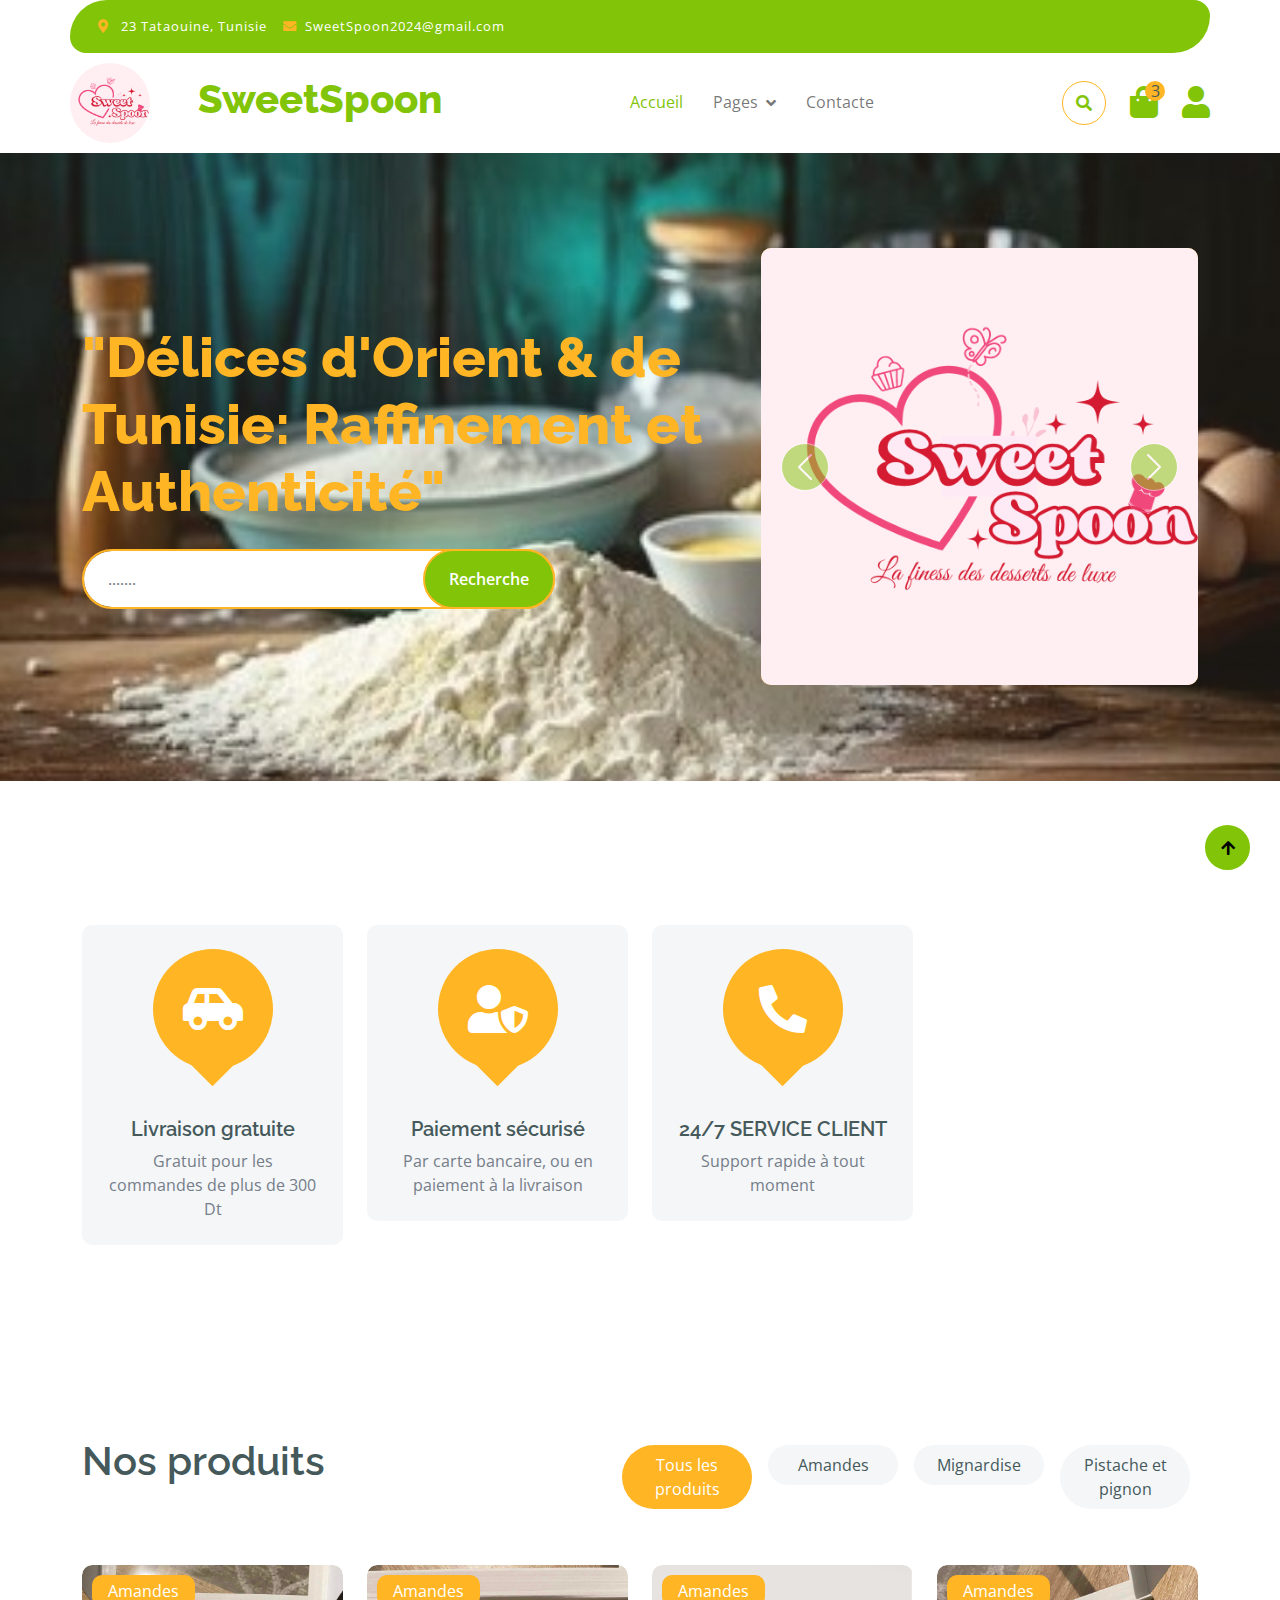
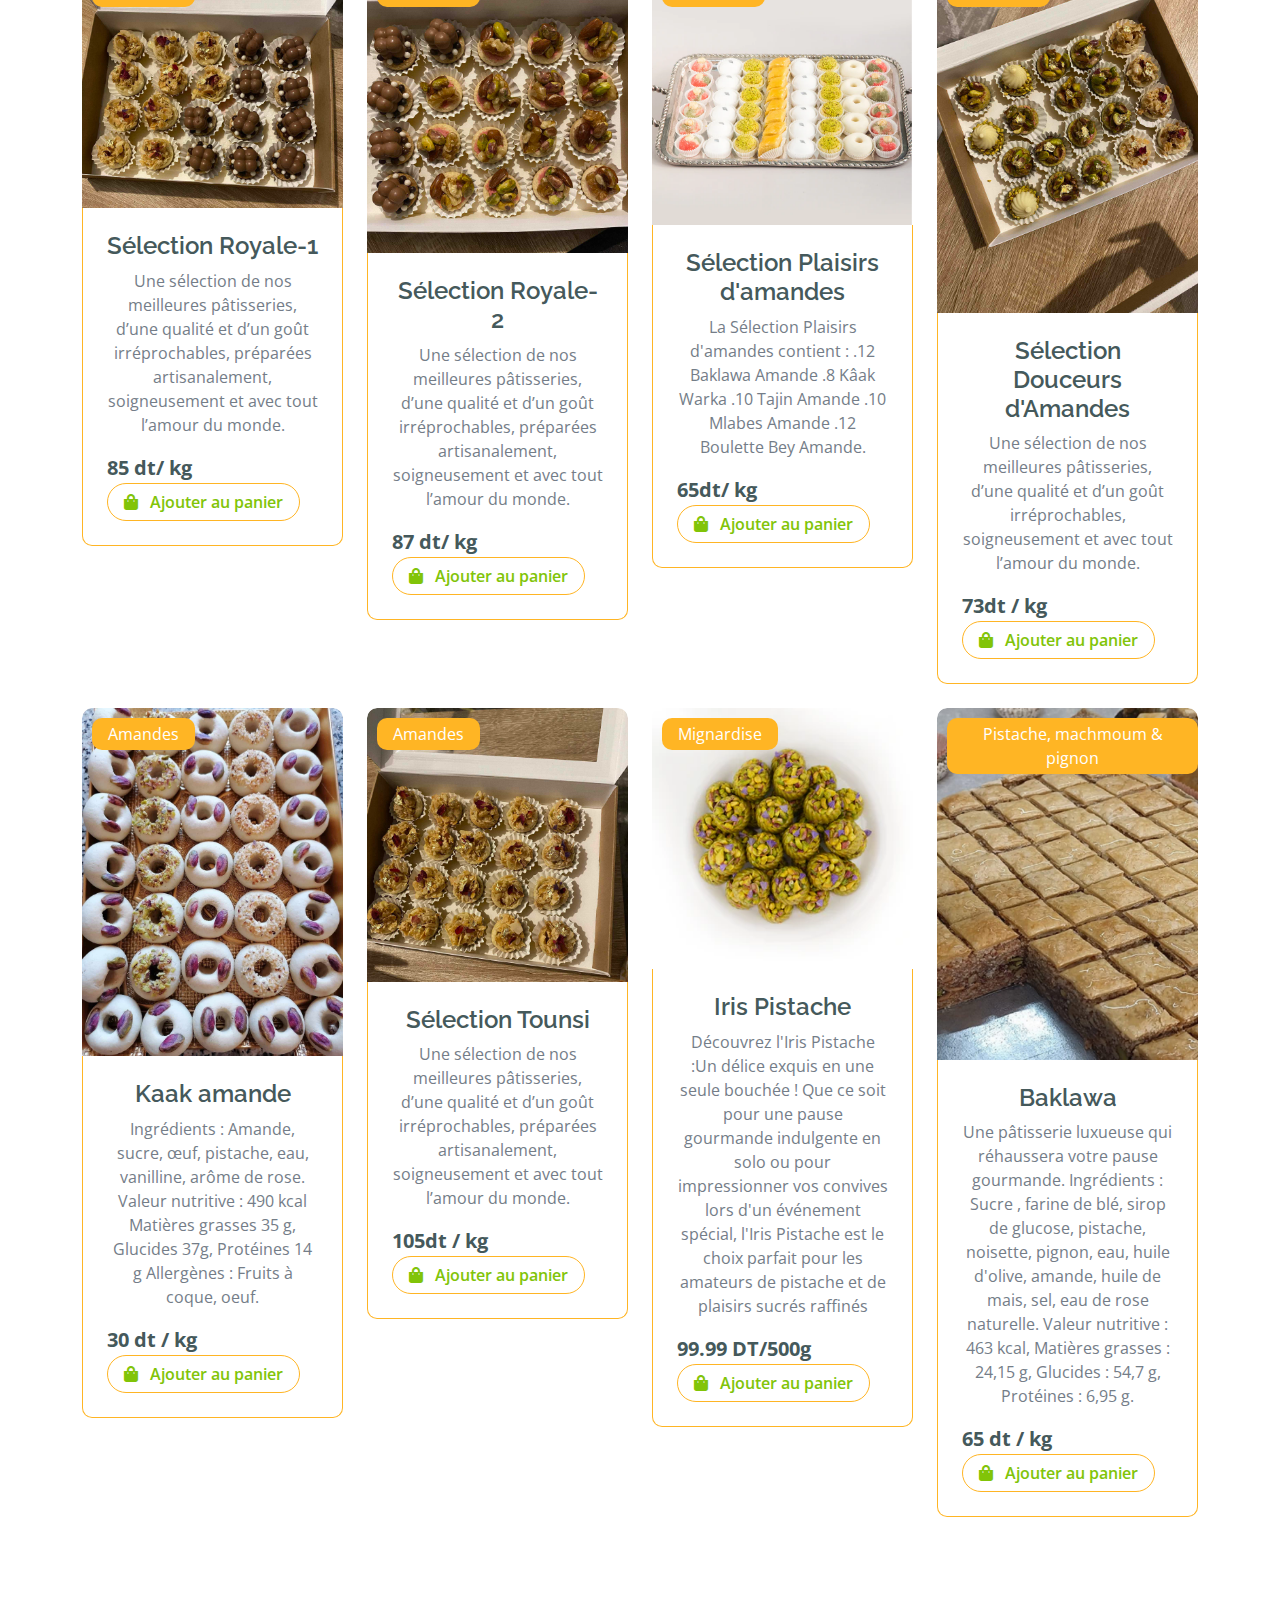
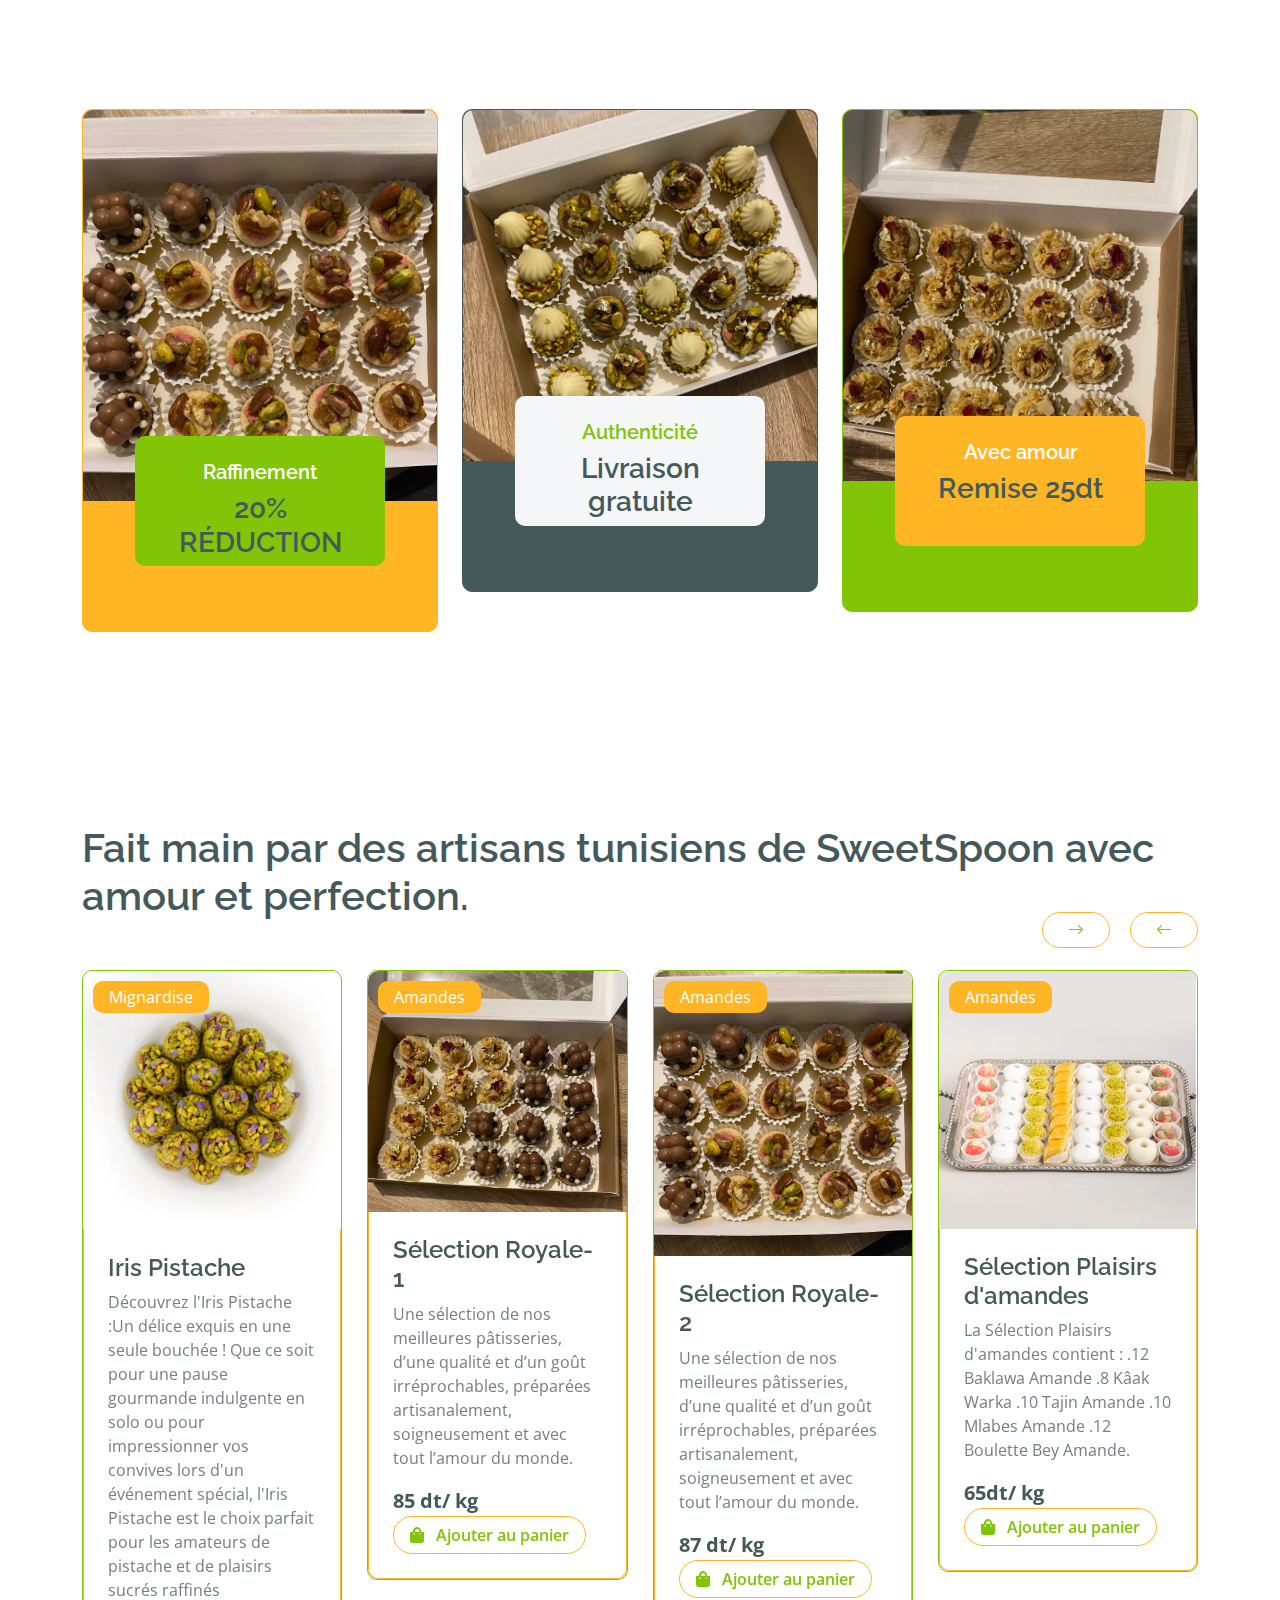
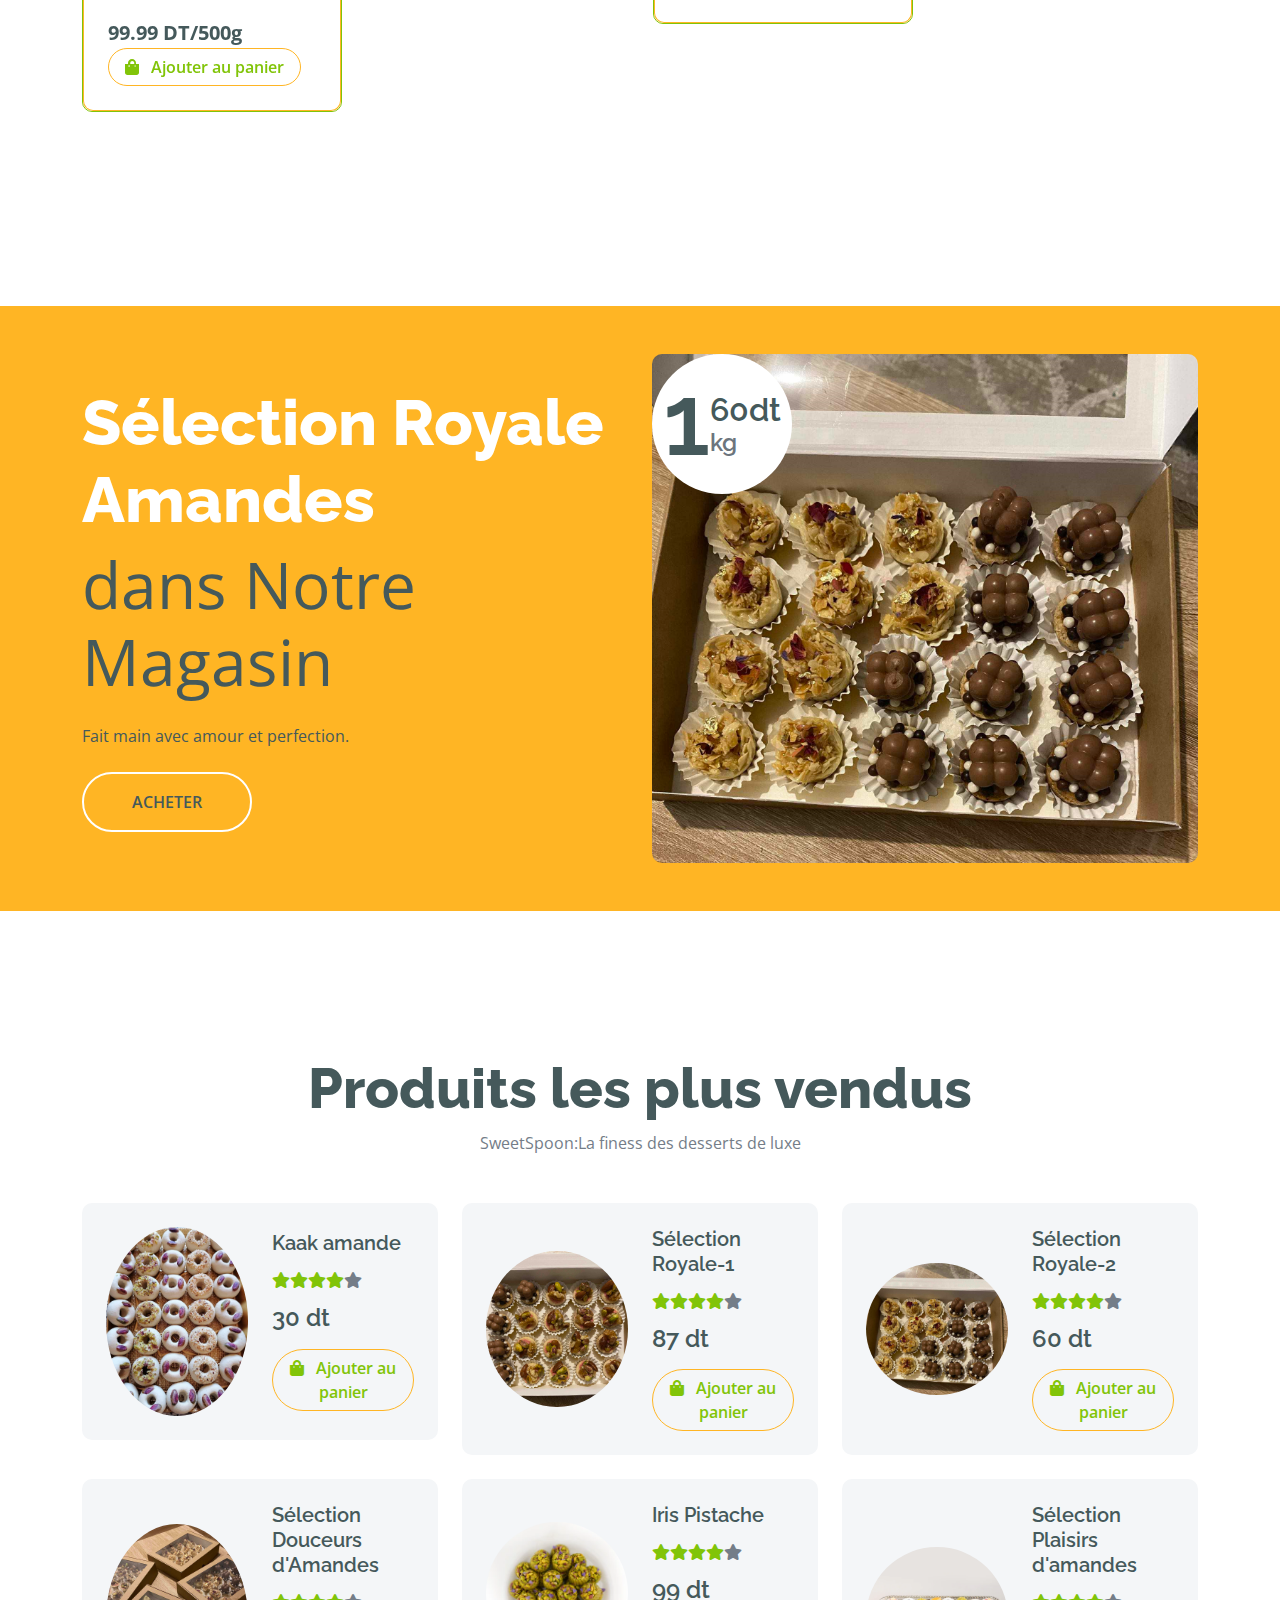
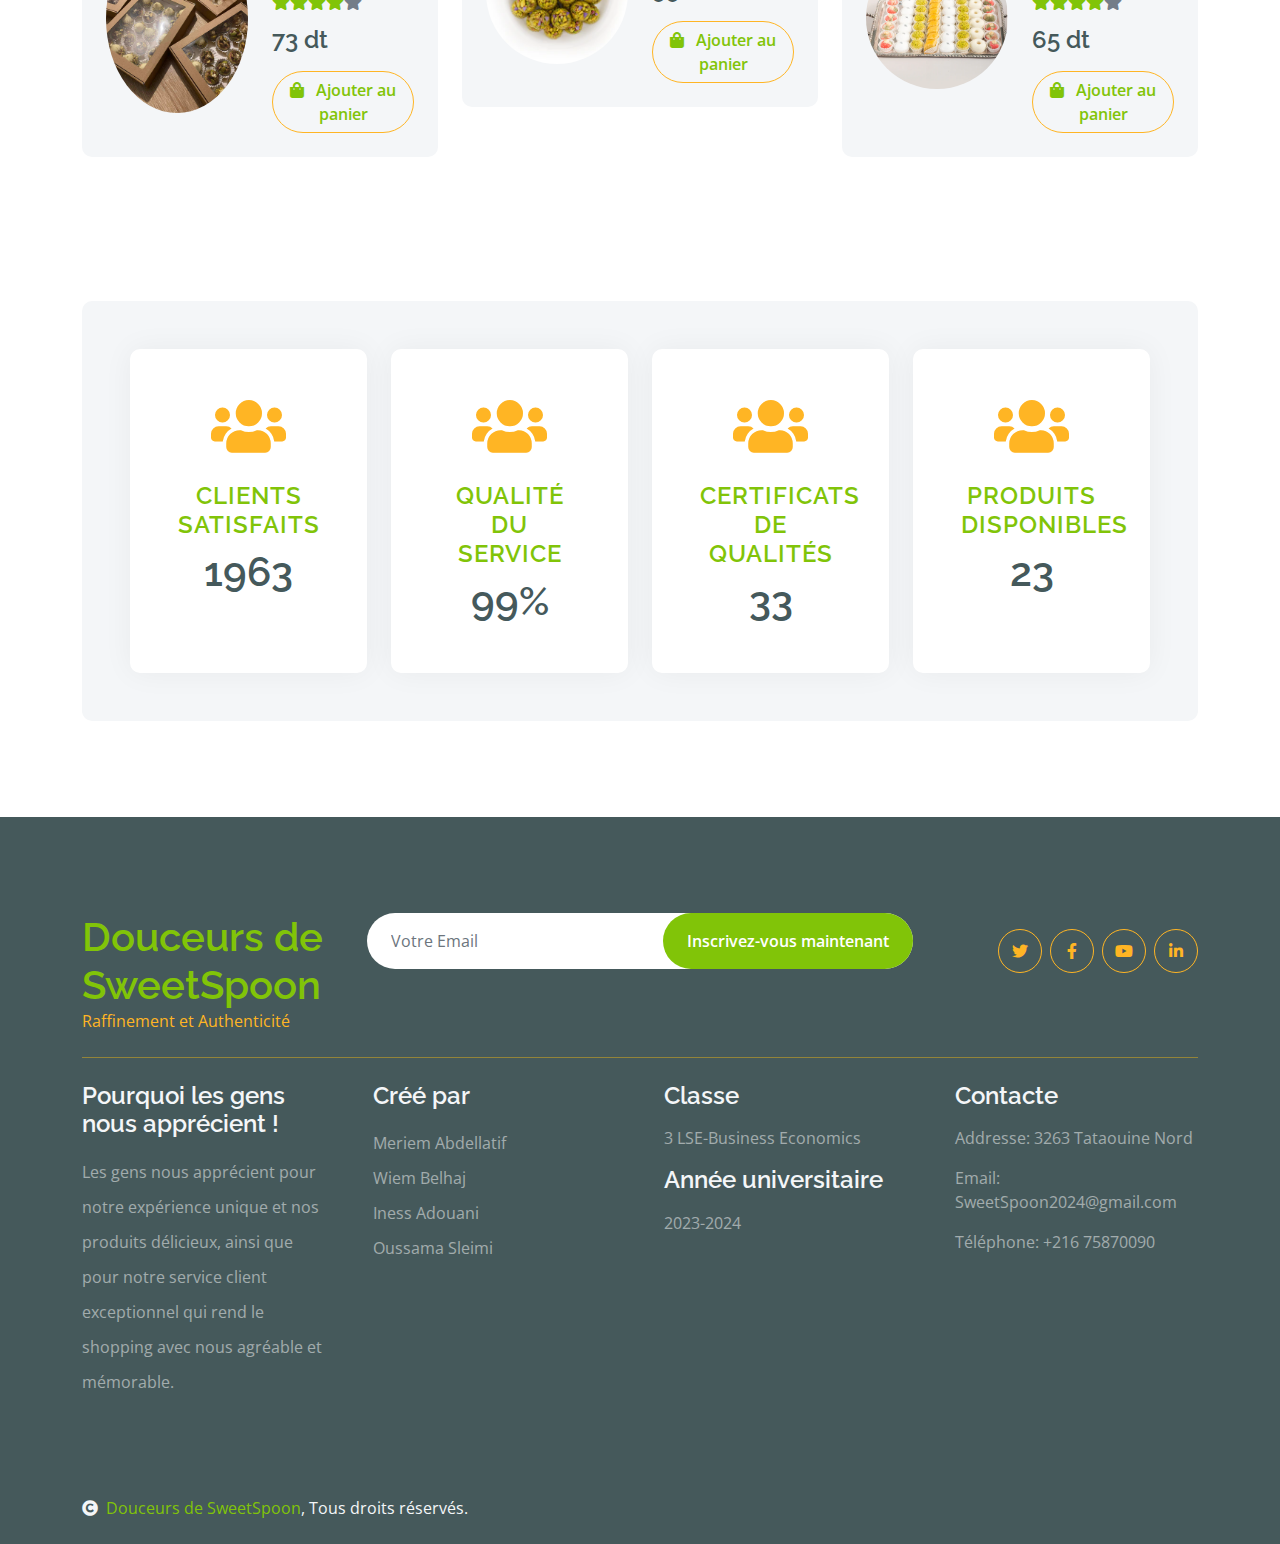
==== commit a610afcf: "Update index.html" ====
--- a/index.html
+++ b/index.html
@@ -3,7 +3,7 @@
 
     <head>
         <meta charset="utf-8">
-        <title>D.Manel </title>
+        <title>Sweet Spoon </title>
         <meta content="width=device-width, initial-scale=1.0" name="viewport">
         <meta content="" name="keywords">
         <meta content="" name="description">
@@ -44,7 +44,7 @@
                 <div class="d-flex justify-content-between">
                     <div class="top-info ps-2">
                         <small class="me-3"><i class="fas fa-map-marker-alt me-2 text-secondary"></i> <a href="#" class="text-white">23 Tataouine, Tunisie</a></small>
-                        <small class="me-3"><i class="fas fa-envelope me-2 text-secondary"></i><a href="#" class="text-white">DouceursManel2024@gmail.com</a></small>
+                        <small class="me-3"><i class="fas fa-envelope me-2 text-secondary"></i><a href="#" class="text-white">SweetSpoon2024@gmail.com</a></small>
                     </div>
   
                 </div>
@@ -54,7 +54,7 @@
 				<div class="d-flex align-items-center">
                 <img src="img/hero-img-0.png" class="img-fluid me-5 rounded-circle" style="width: 80px; height: 80px;"alt="">
                   </div>
-                 <a href="index.html" class="navbar-brand"><h1 class="text-primary display-6">D.Manel</h1></a>
+                 <a href="index.html" class="navbar-brand"><h1 class="text-primary display-6">SweetSpoon</h1></a>
                     <button class="navbar-toggler py-2 px-3" type="button" data-bs-toggle="collapse" data-bs-target="#navbarCollapse">
                         <span class="fa fa-bars text-primary"></span>
                     </button>
@@ -114,8 +114,8 @@
             <div class="container py-5">
                 <div class="row g-5 align-items-center">
                     <div class="col-md-12 col-lg-7">
-                        <h1 class="mb-5 display-3 text-primary">Douceurs de Manel </h1>
-						<h4 class="mb-4 display-4  text-secondary">Raffinement et Authenticité</h4>
+                       
+						<h4 class="mb-4 display-4  text-secondary">"Délices d'Orient & de Tunisie: Raffinement et Authenticité"</h4>
                         <div class="position-relative mx-auto">
                             <input class="form-control border-2 border-secondary w-75 py-3 px-4 rounded-pill" type="number" placeholder=".......">
                             <button type="submit" class="btn btn-primary border-2 border-secondary py-3 px-4 position-absolute rounded-pill text-white h-100" style="top: 0; right: 25%;">Recherche</button>
@@ -602,7 +602,7 @@
         <!-- Vesitable Shop Start-->
         <div class="container-fluid vesitable py-5">
             <div class="container py-5">
-                <h1 class="mb-0">Fait main avec amour et perfection par l'artisante tunisienne'Manel'</h1>
+                <h1 class="mb-0">Fait main par des artisans tunisiens de SweetSpoon avec amour et perfection.</h1>
                 <div class="owl-carousel vegetable-carousel justify-content-center">
                     <div class="border border-primary rounded position-relative vesitable-item">
                         <div class="vesitable-img">
@@ -747,7 +747,7 @@
             <div class="container py-5">
                 <div class="text-center mx-auto mb-5" style="max-width: 700px;">
                     <h1 class="display-4">Produits les plus vendus</h1>
-                    <p>Manel Délices d'Orient & de Tunisie: Raffinement et Authenticité.</p>
+                    <p>SweetSpoon:La finess des desserts de luxe</p>
                 </div>
                 <div class="row g-4">
                     <div class="col-lg-6 col-xl-4">
@@ -934,7 +934,7 @@
                     <div class="row g-4">
                         <div class="col-lg-3">
                             <a href="#">
-                                <h1 class="text-primary mb-0">Douceurs de Manel</h1>
+                                <h1 class="text-primary mb-0">Douceurs de SweetSpoon</h1>
                                 <p class="text-secondary mb-0">Raffinement et Authenticité</p>
                             </a>
                         </div>
@@ -985,8 +985,8 @@
                         <div class="footer-item">
                             <h4 class="text-light mb-3">Contacte</h4>
                             <p>Addresse: 3263 Tataouine Nord</p>
-                            <p>Email: DouceursManel2024@gmail.com</p>
-                            <p>Téléphone: +216 7587090</p>
+                            <p>Email: SweetSpoon2024@gmail.com</p>
+                            <p>Téléphone: +216 75870090</p>
                            
                         </div>
                     </div>
@@ -1000,7 +1000,7 @@
             <div class="container">
                 <div class="row">
                     <div class="col-md-6 text-center text-md-start mb-3 mb-md-0">
-                        <span class="text-light"><a href="#"><i class="fas fa-copyright text-light me-2"></i>Douceurs de Manel</a>, Tous droits réservés.</span>
+                        <span class="text-light"><a href="#"><i class="fas fa-copyright text-light me-2"></i>Douceurs de SweetSpoon</a>, Tous droits réservés.</span>
                     </div>
                     <div class="col-md-6 my-auto text-center text-md-end text-white">
                   
@@ -1028,4 +1028,4 @@
     <script src="js/main.js"></script>
     </body>
 
-</html>+</html>
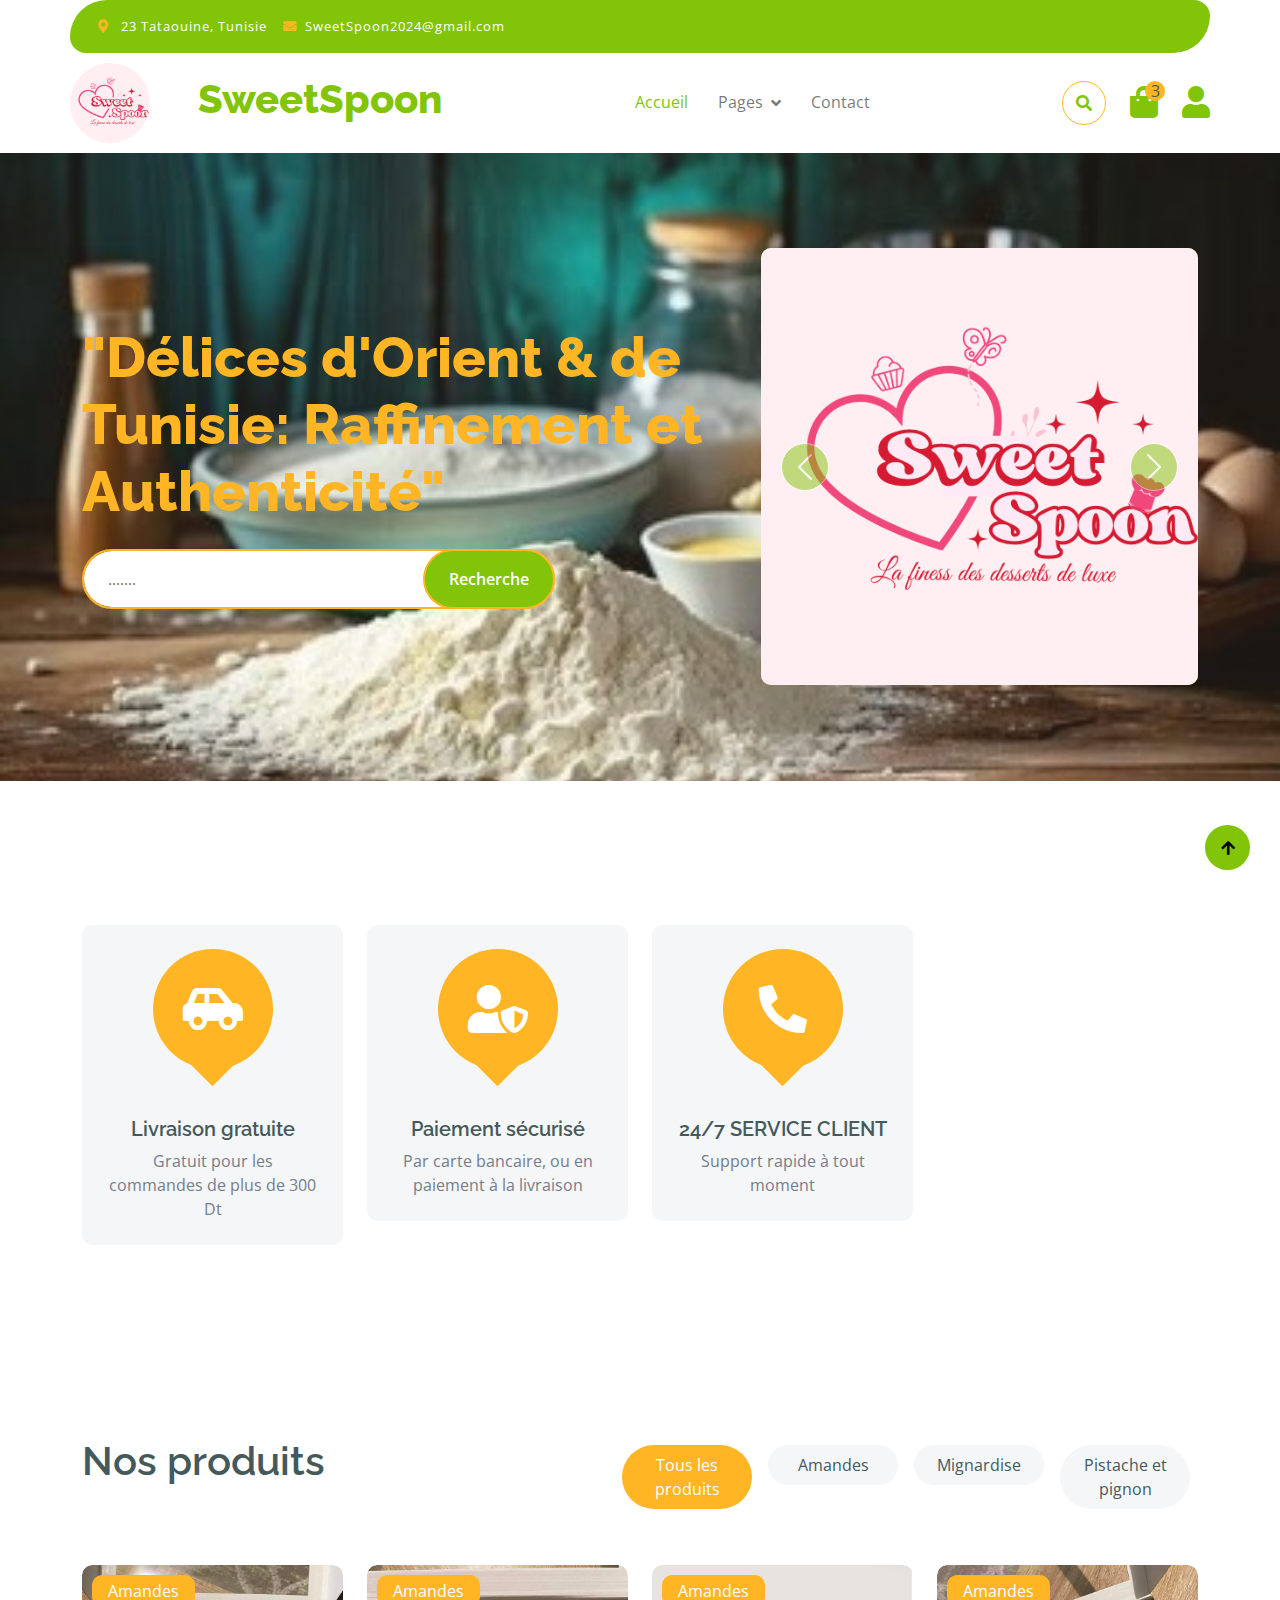
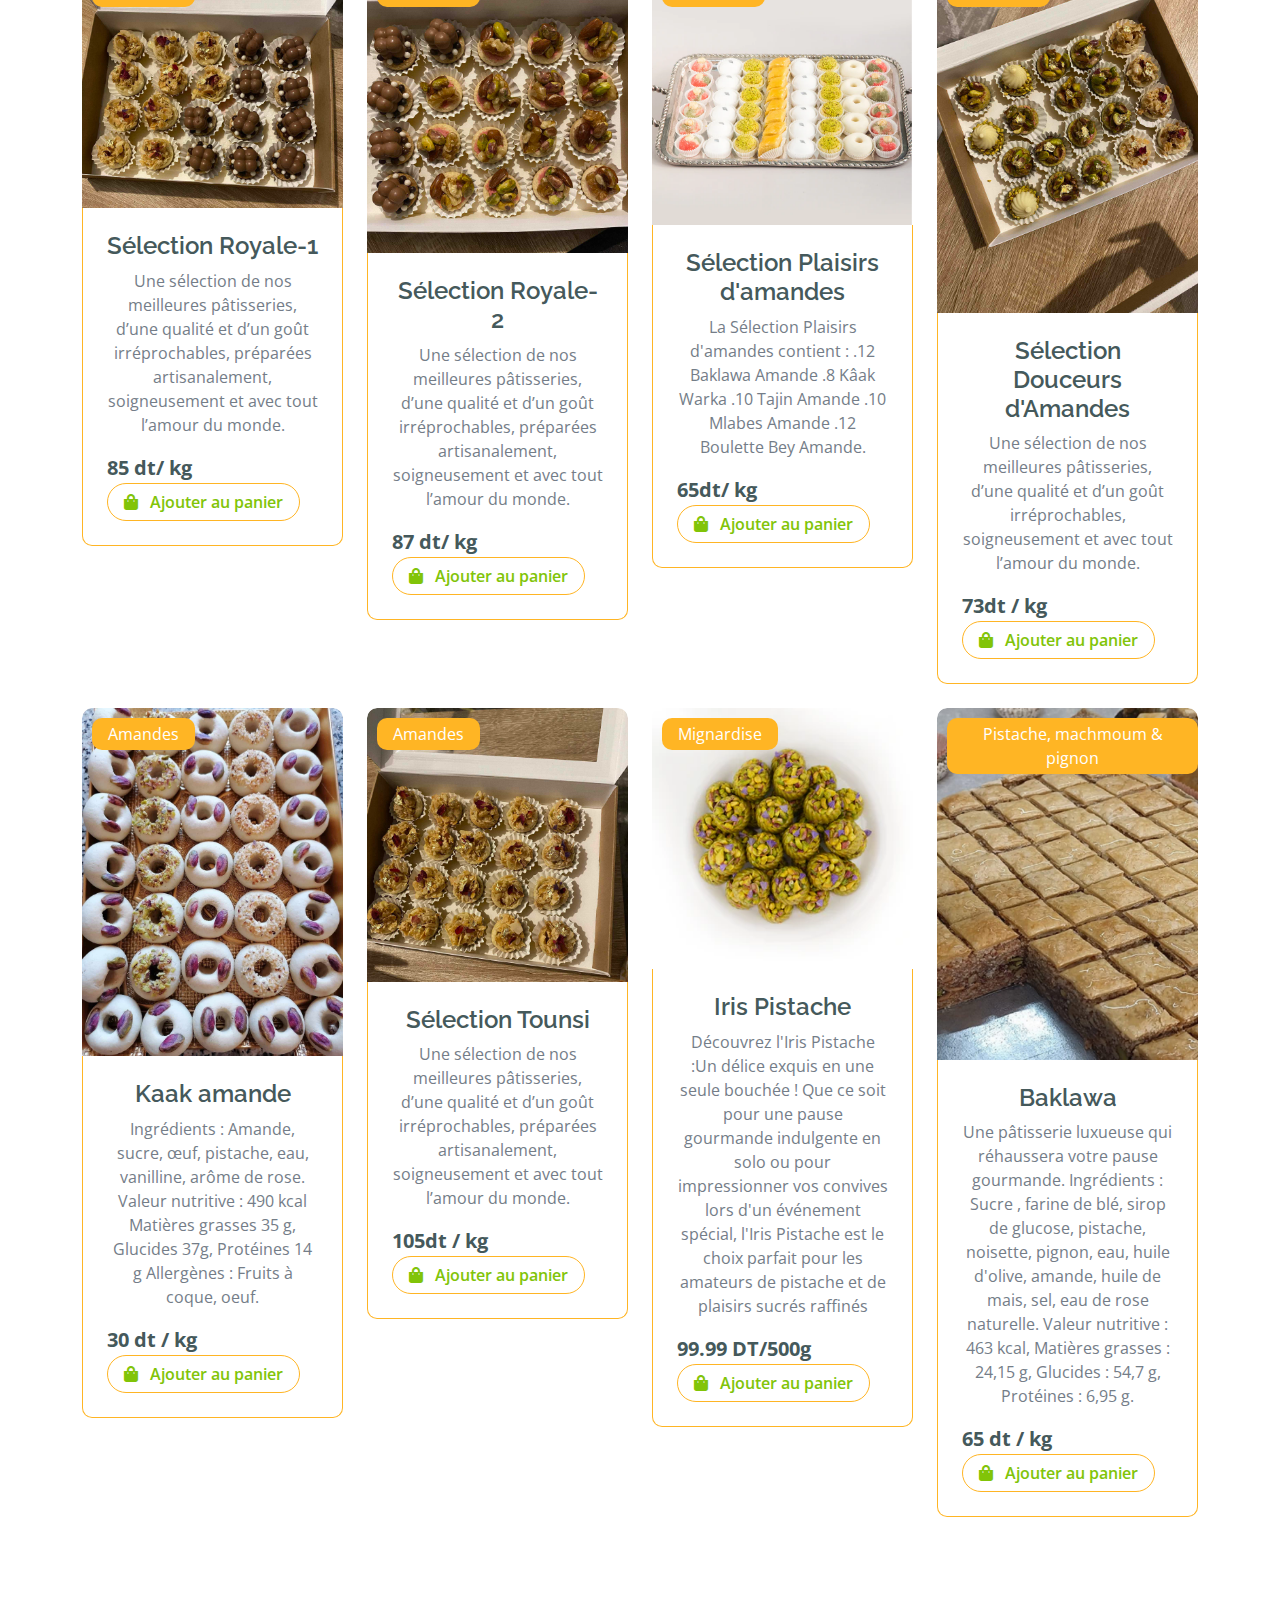
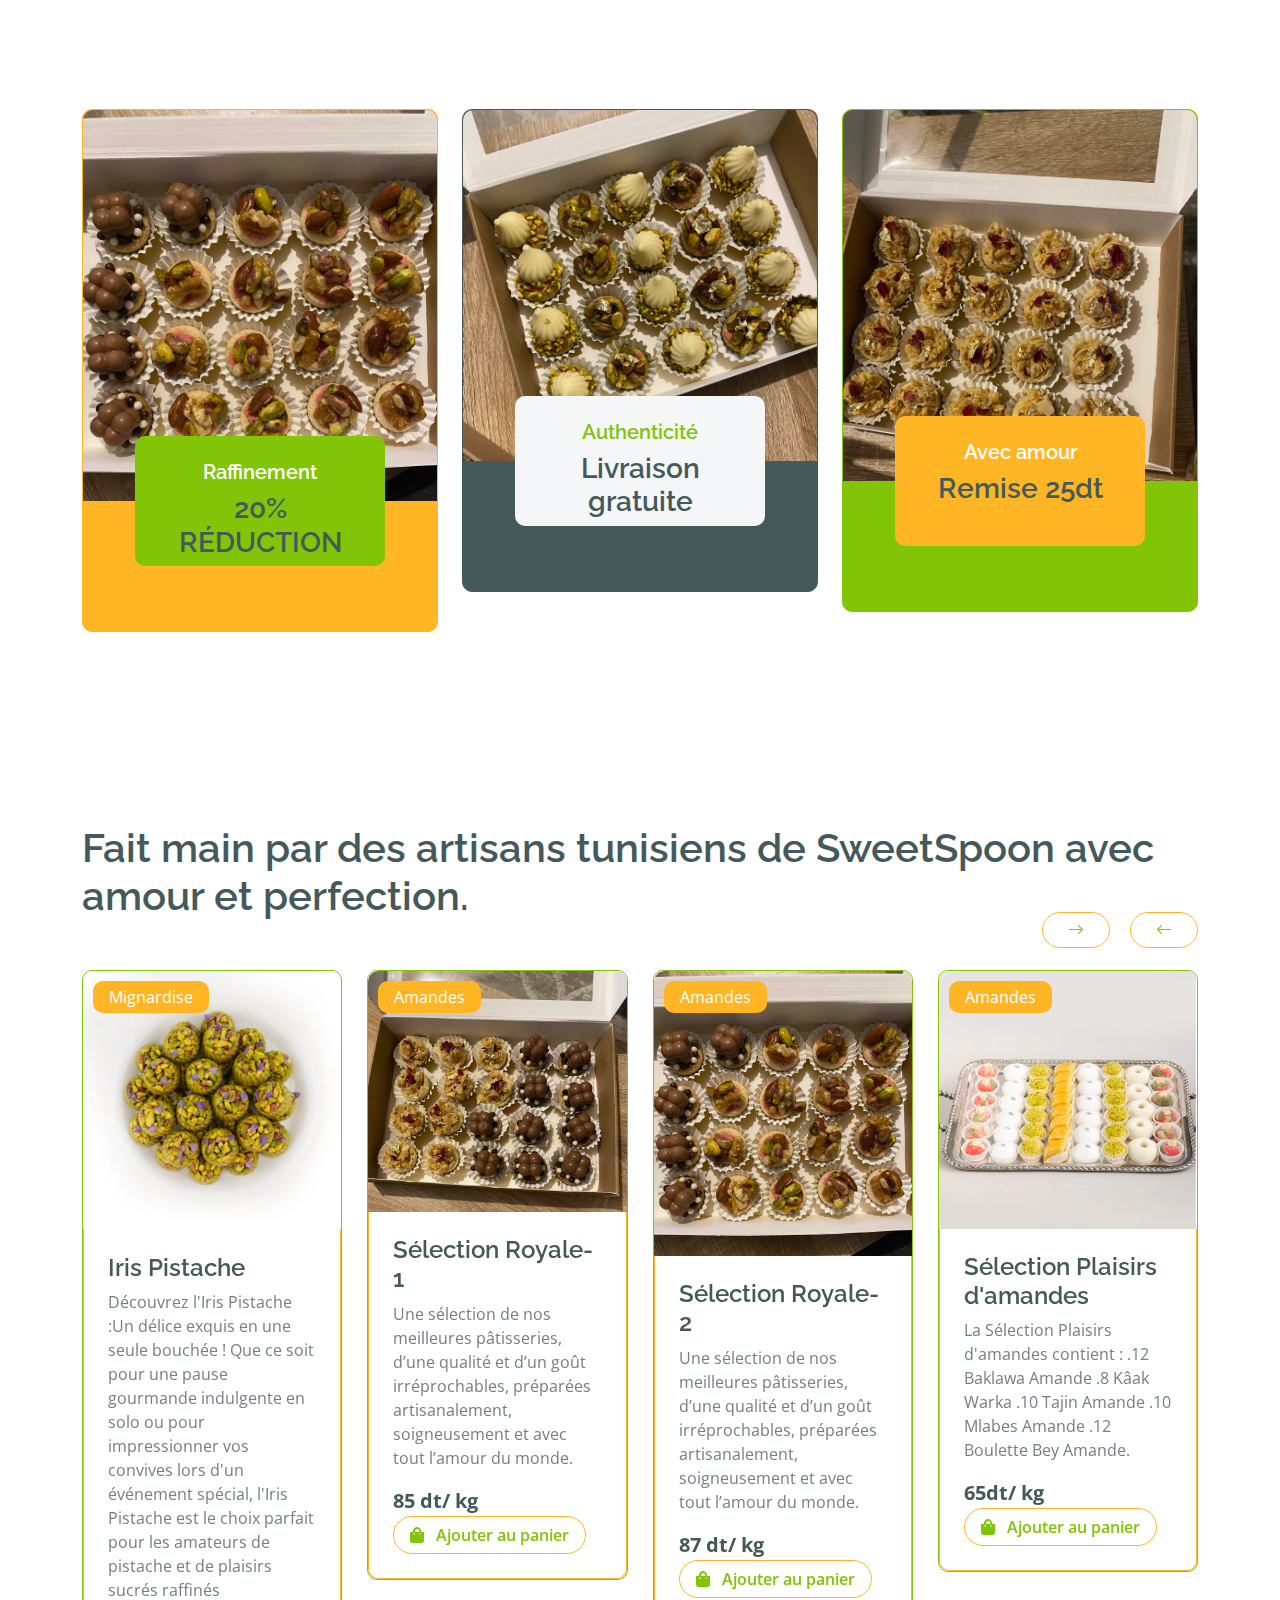
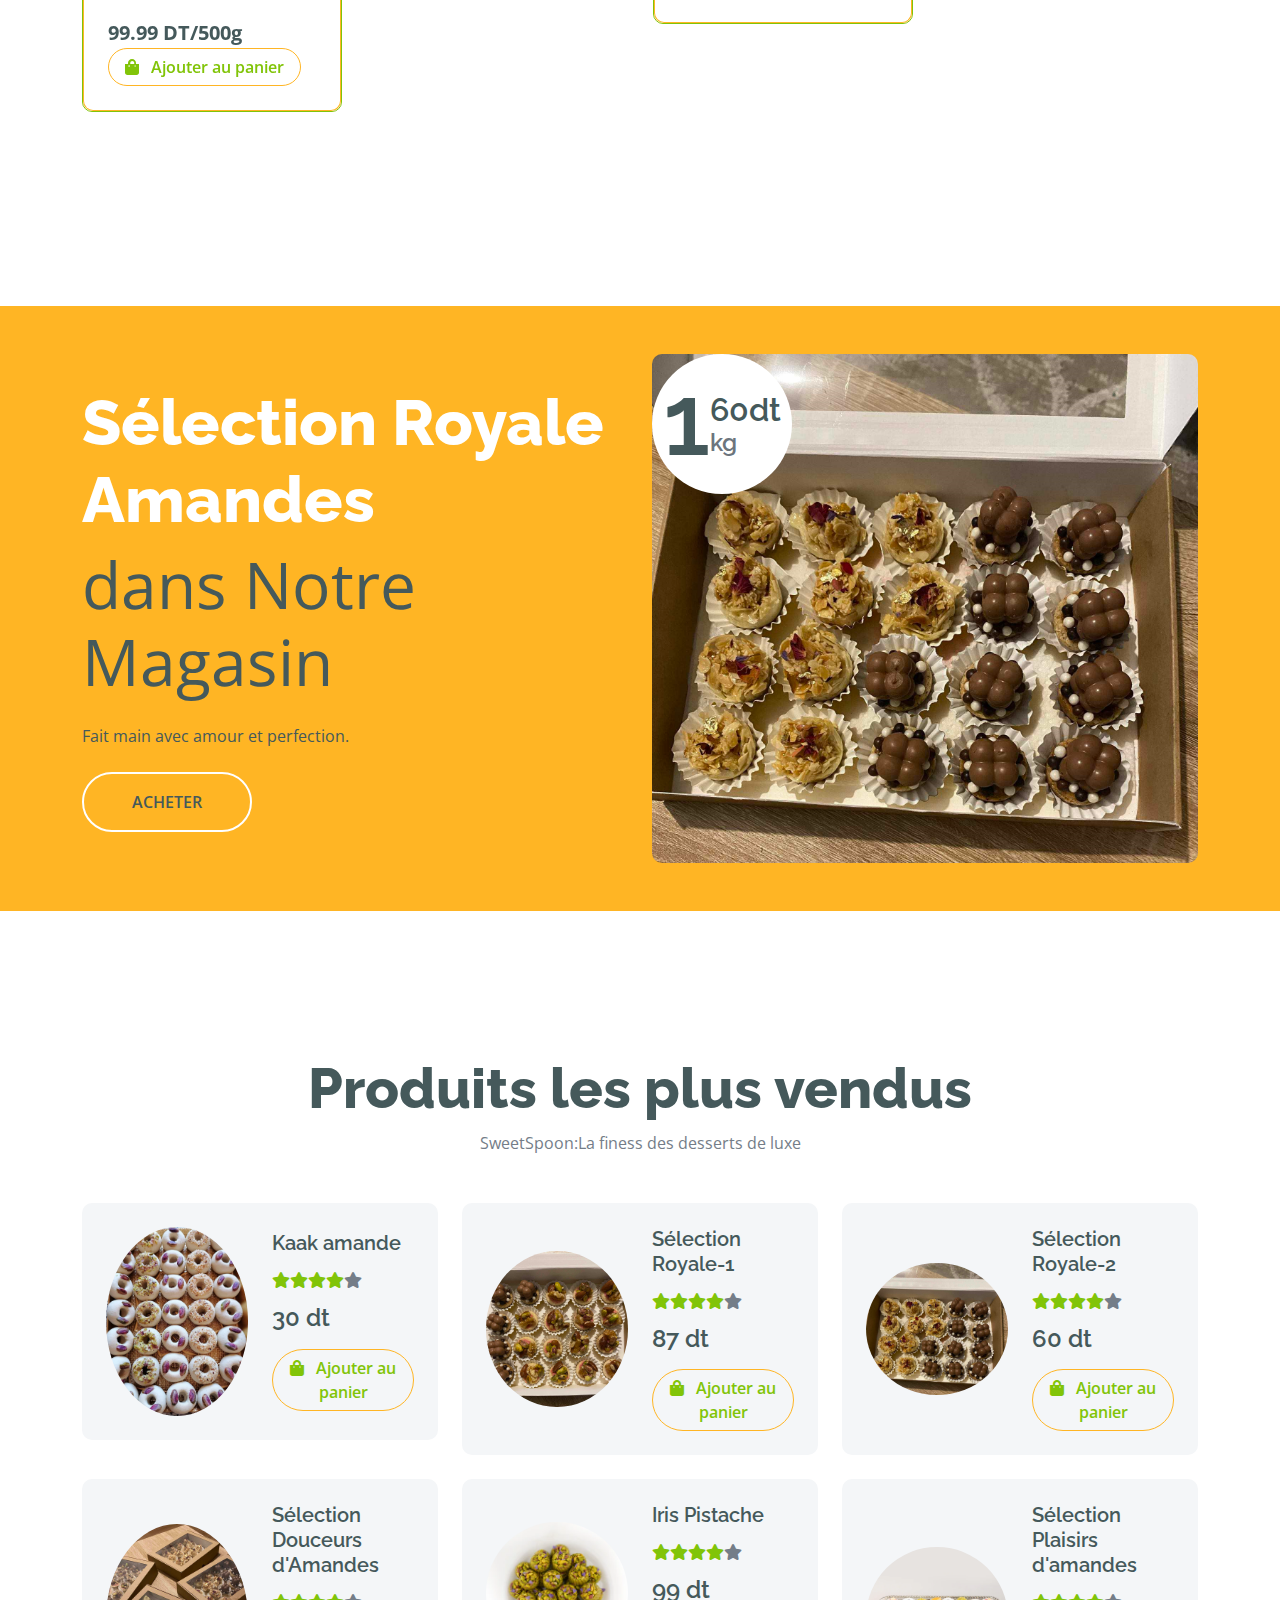
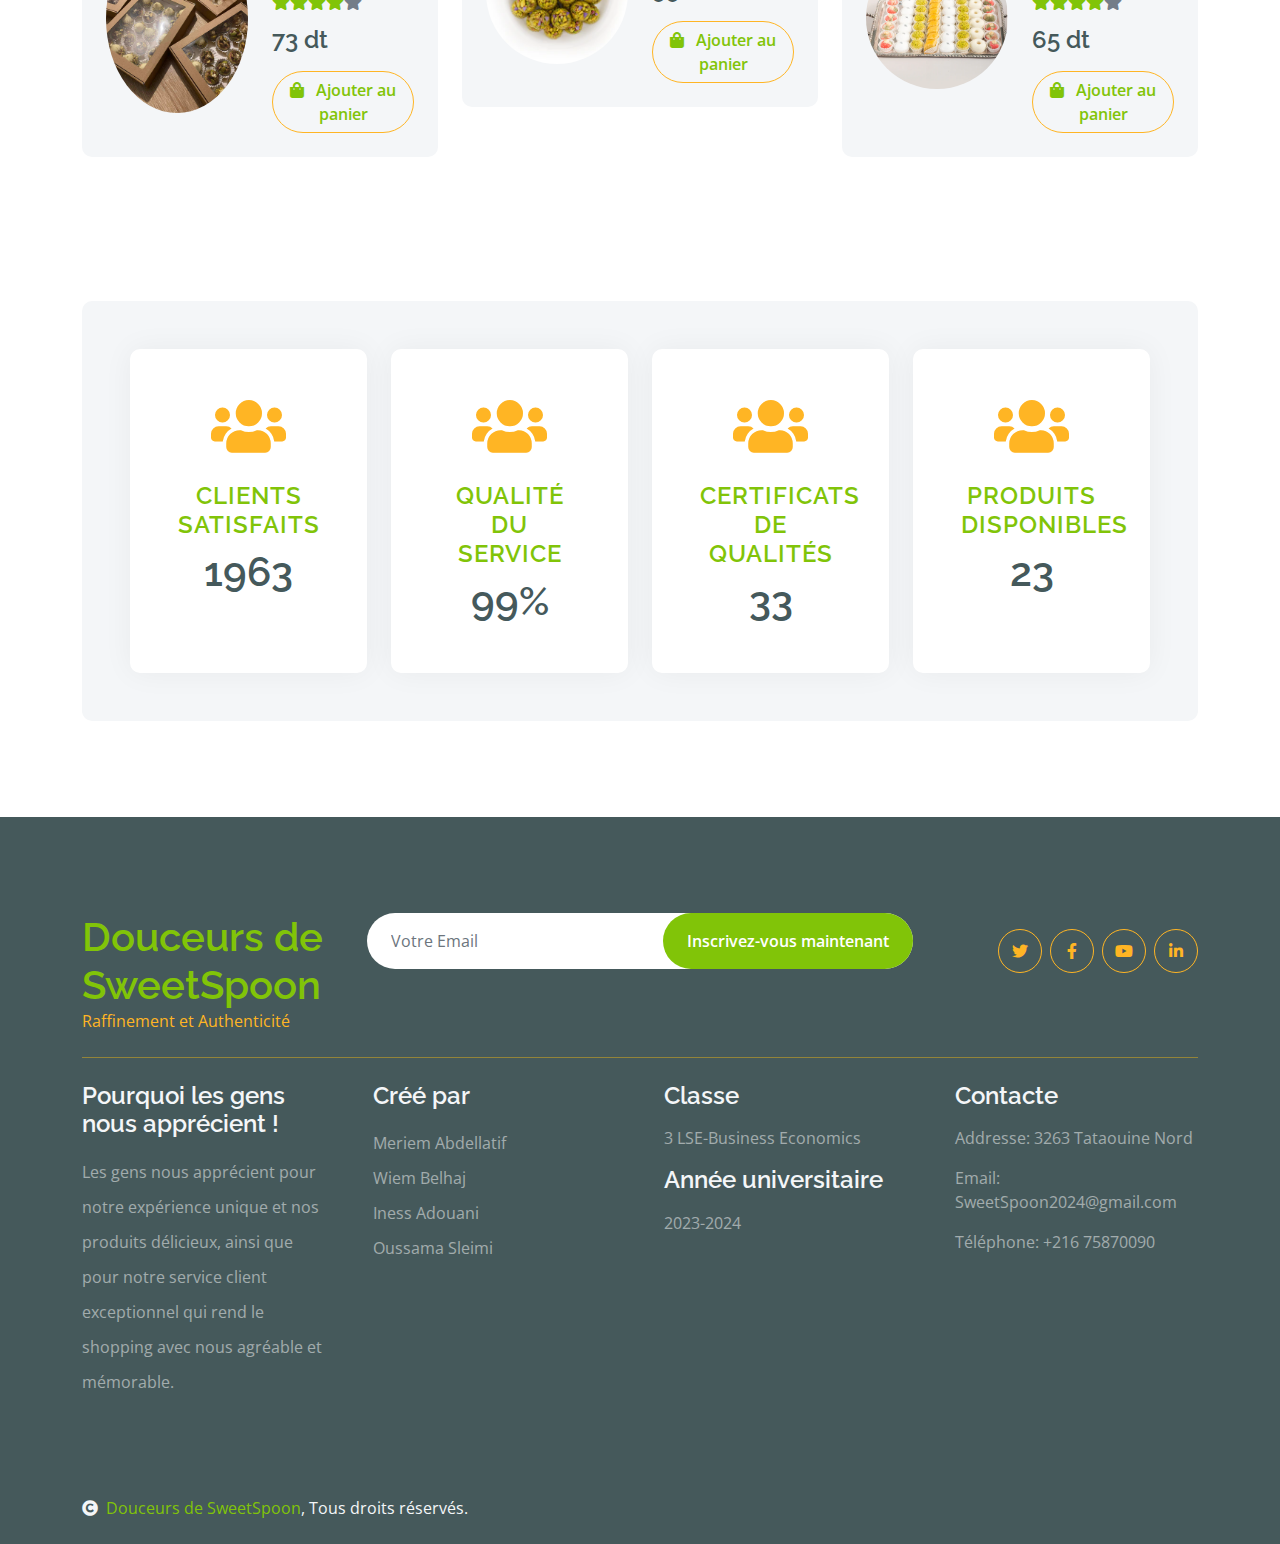
==== commit ba34163a: "Update index.html" ====
--- a/index.html
+++ b/index.html
@@ -70,7 +70,7 @@
                                 
                                 </div>
                             </div>
-                            <a href="contact.html" class="nav-item nav-link">Contacte</a>
+                            <a href="contact.html" class="nav-item nav-link">Contact</a>
                         </div>
                         <div class="d-flex m-3 me-0">
                             <button class="btn-search btn border border-secondary btn-md-square rounded-circle bg-white me-4" data-bs-toggle="modal" data-bs-target="#searchModal"><i class="fas fa-search text-primary"></i></button>
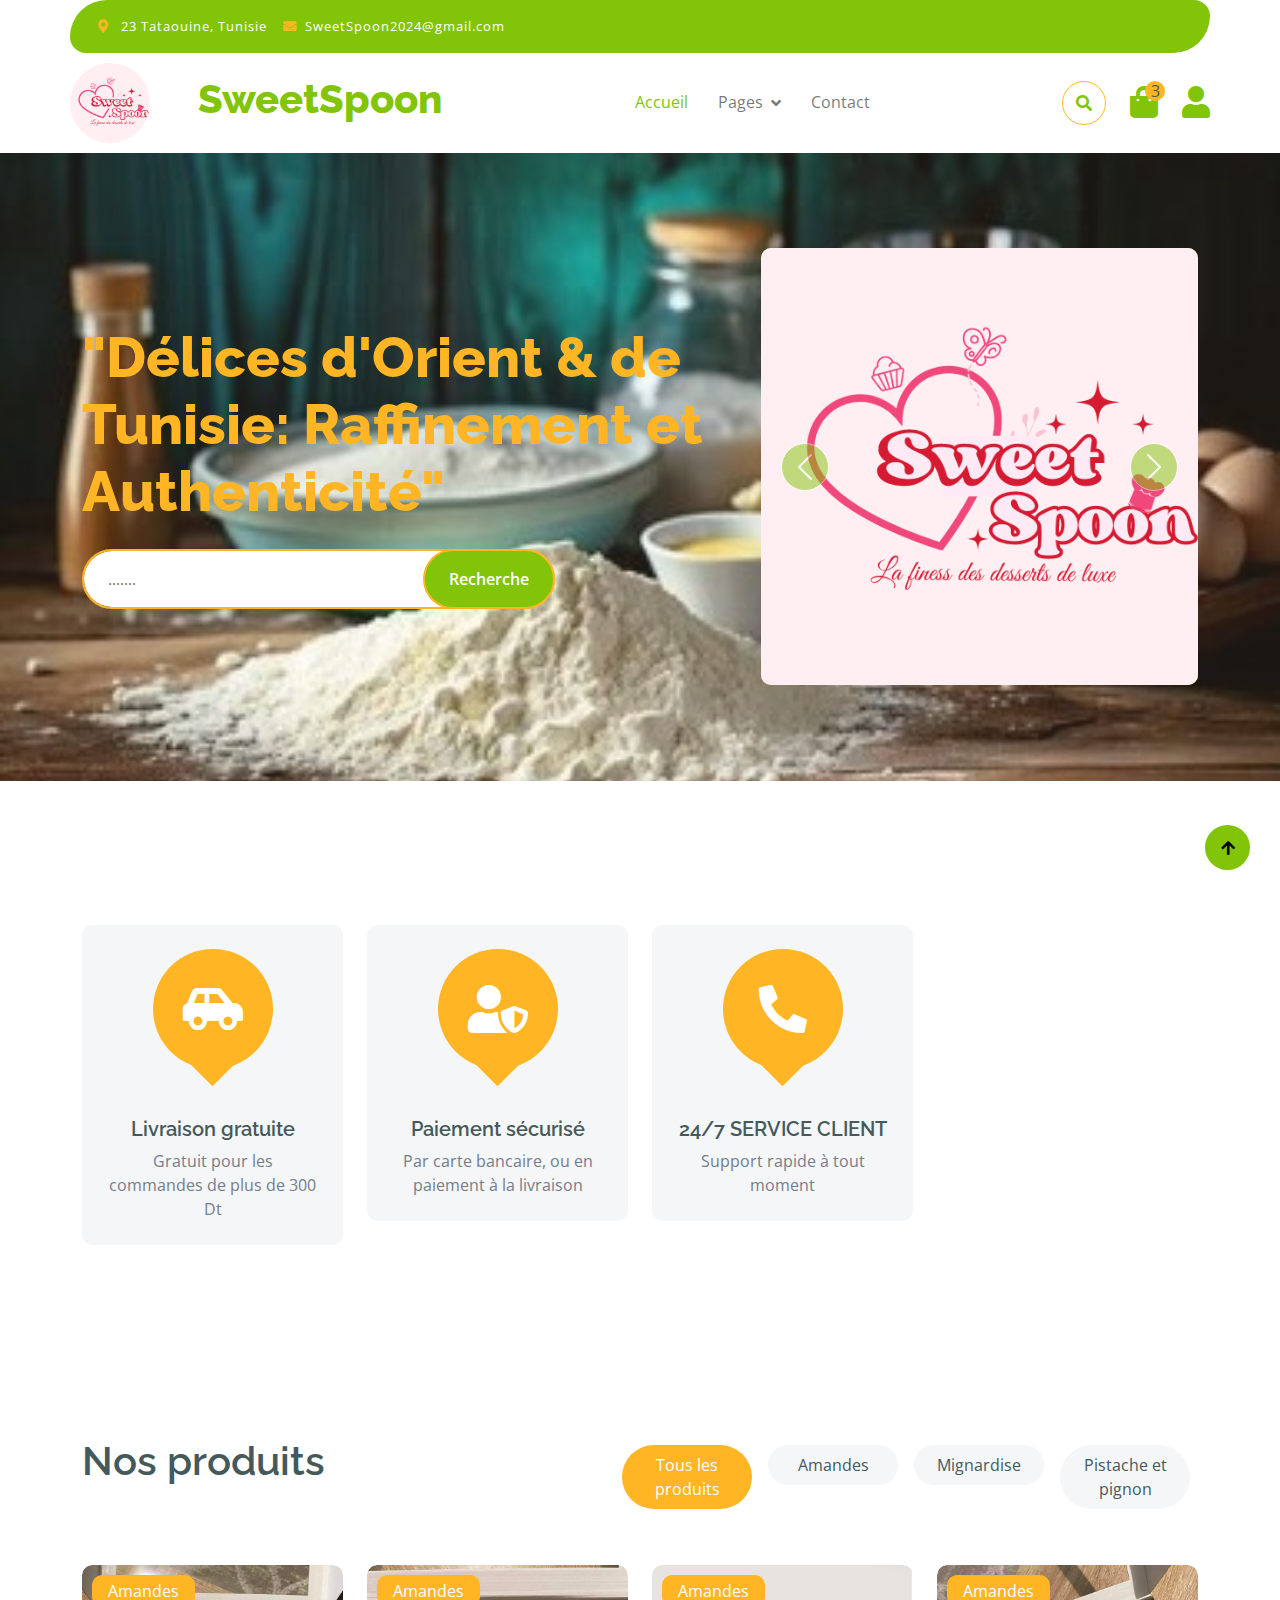
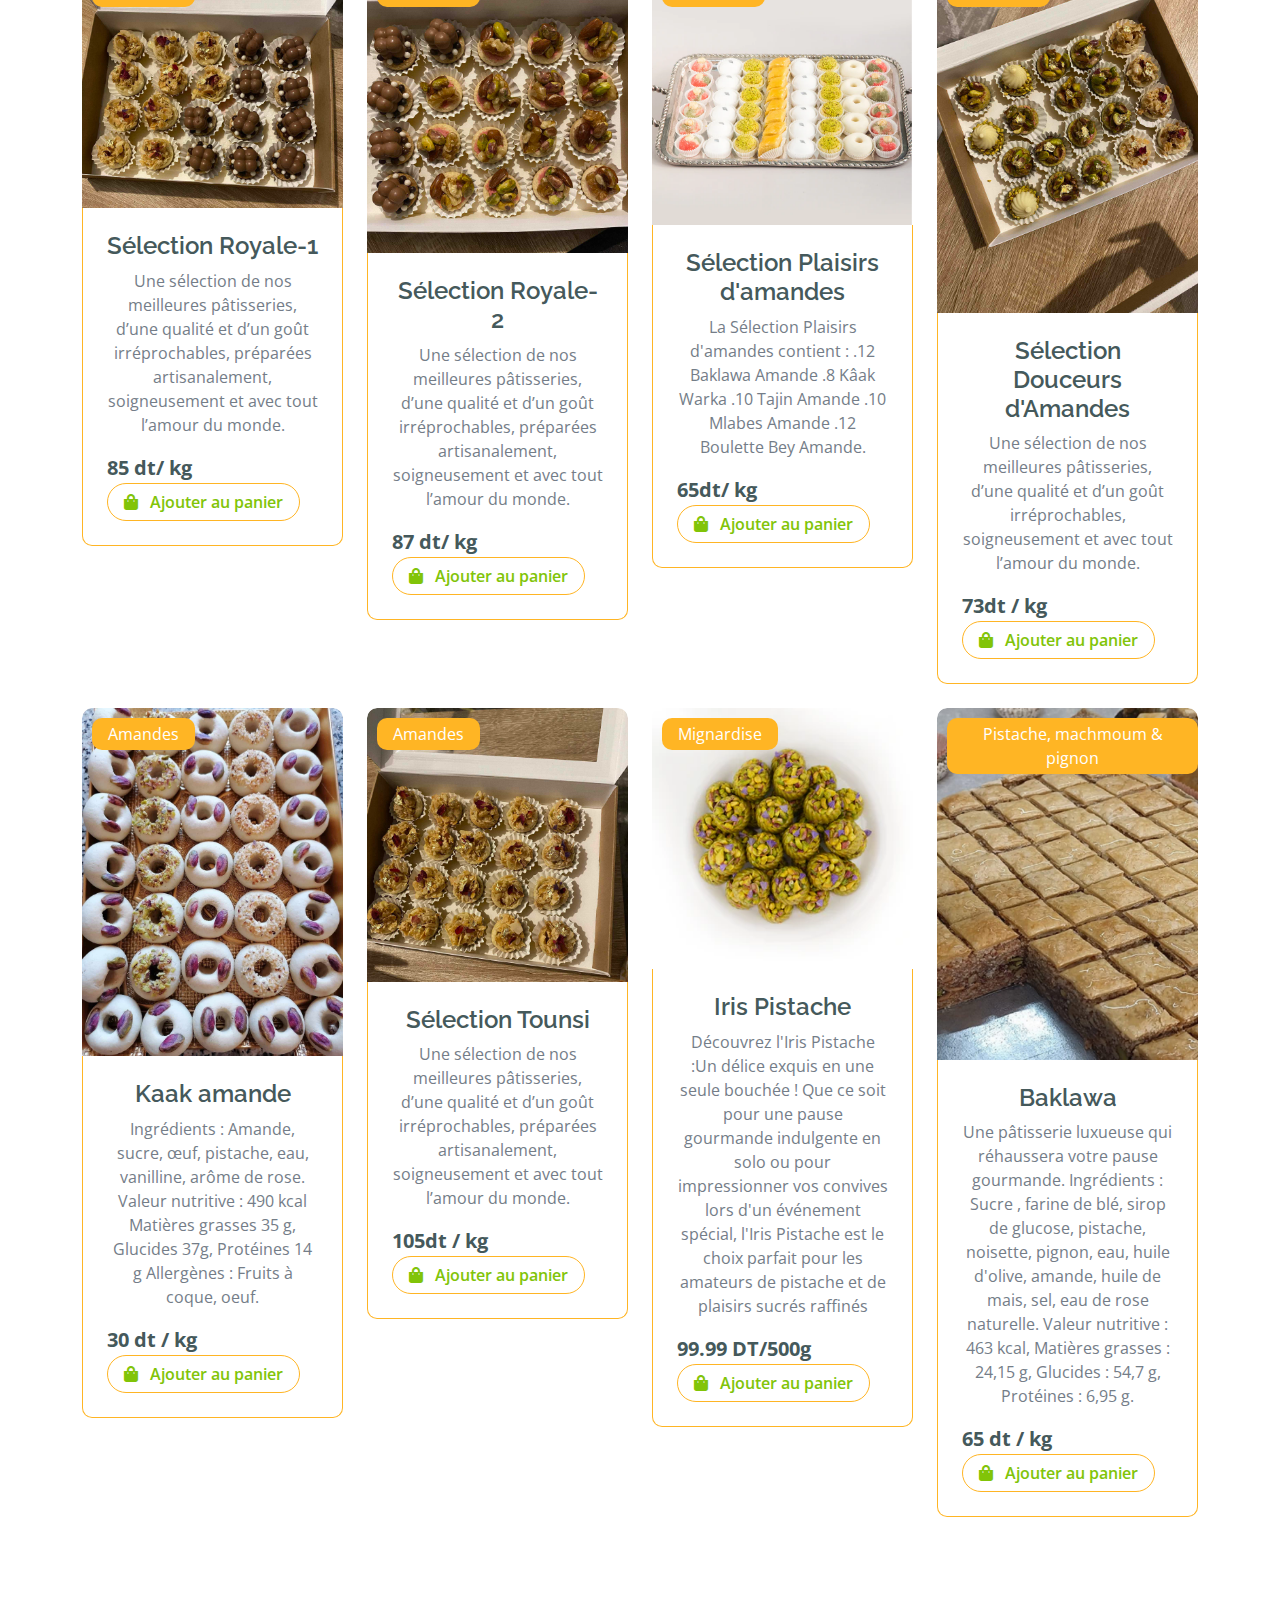
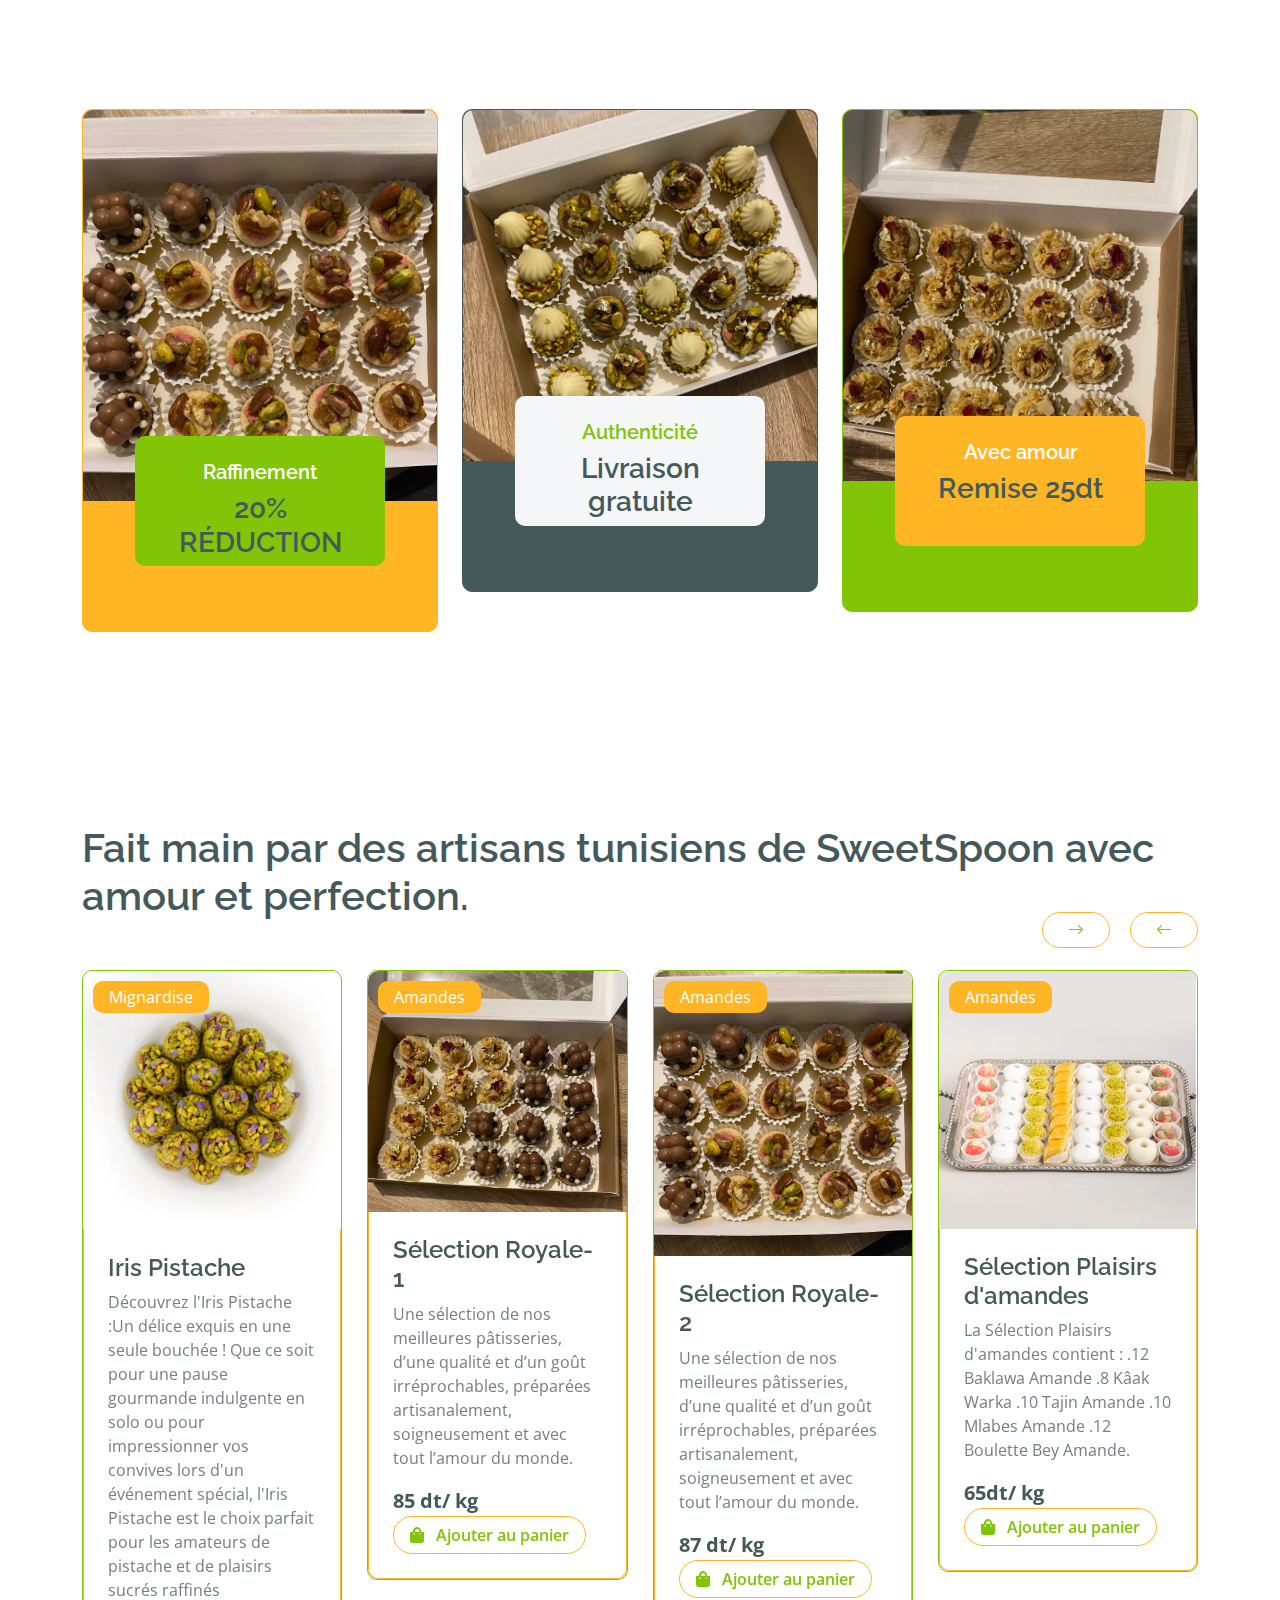
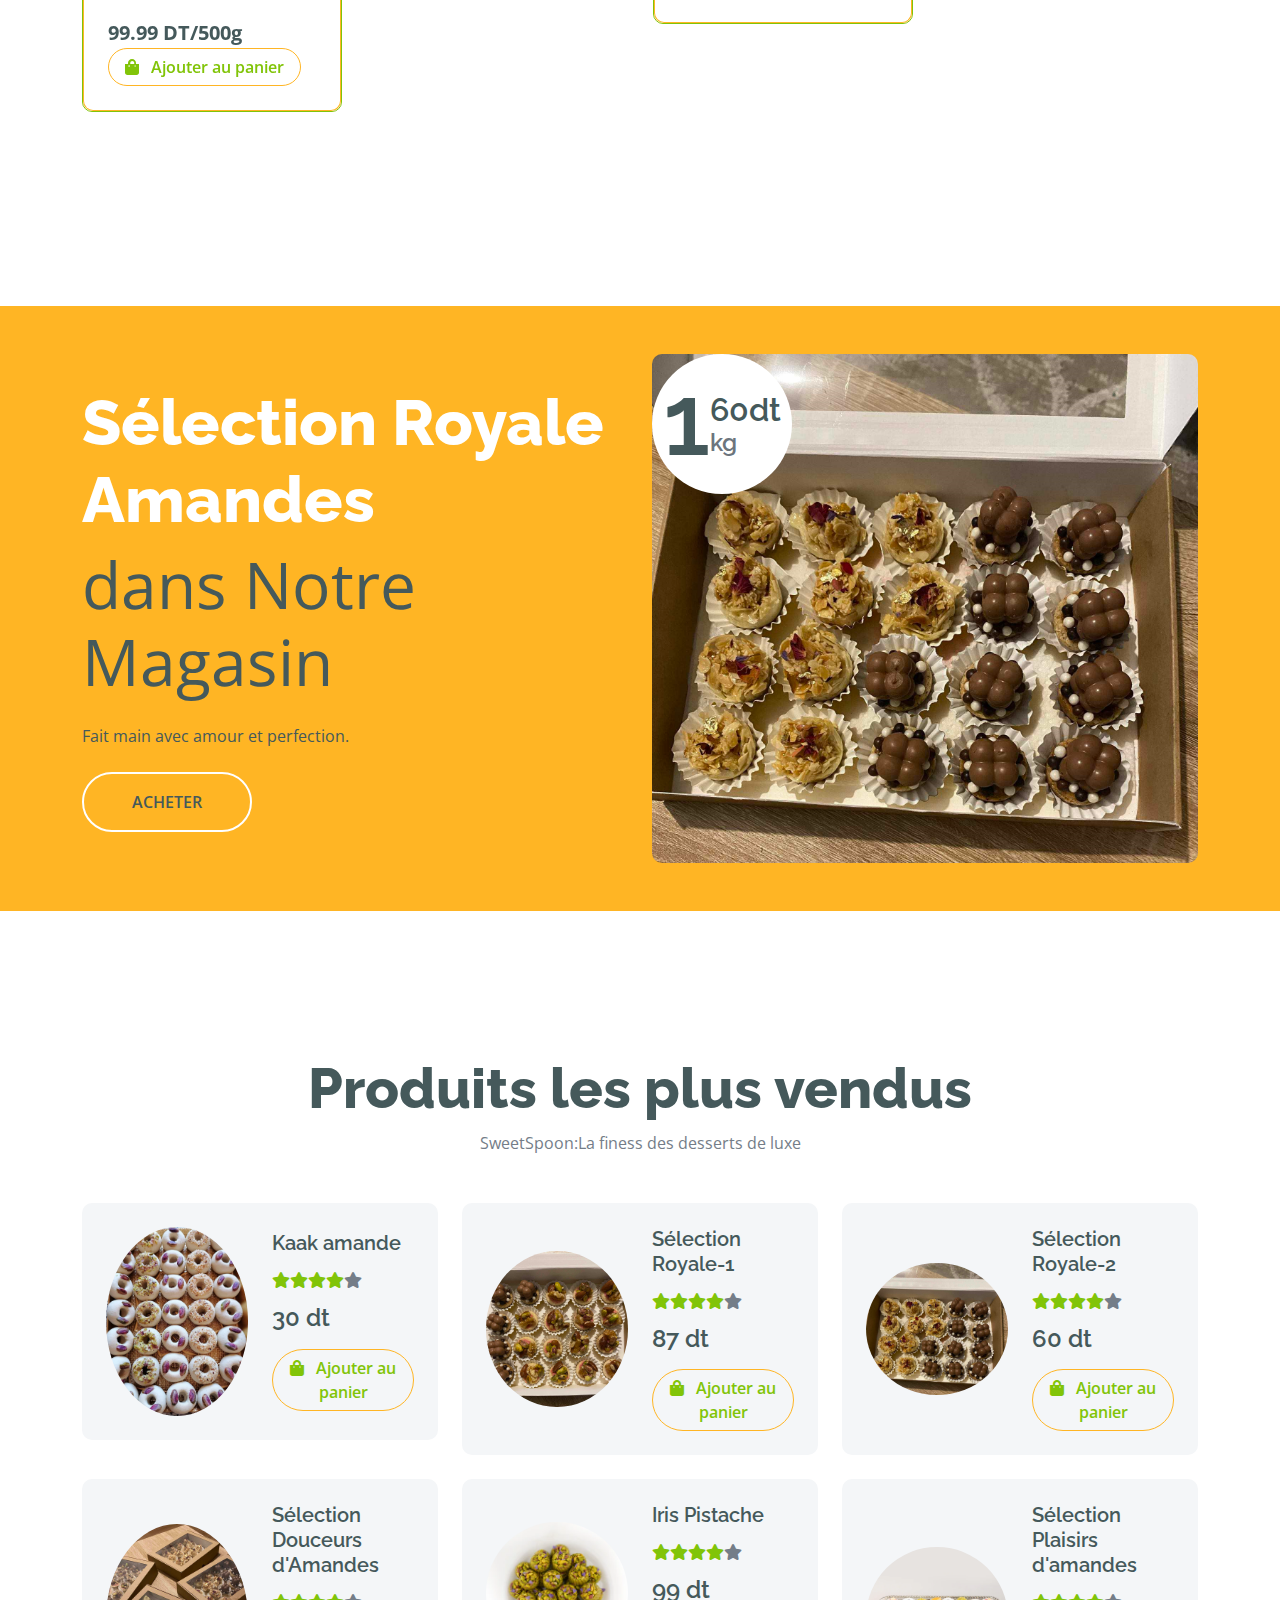
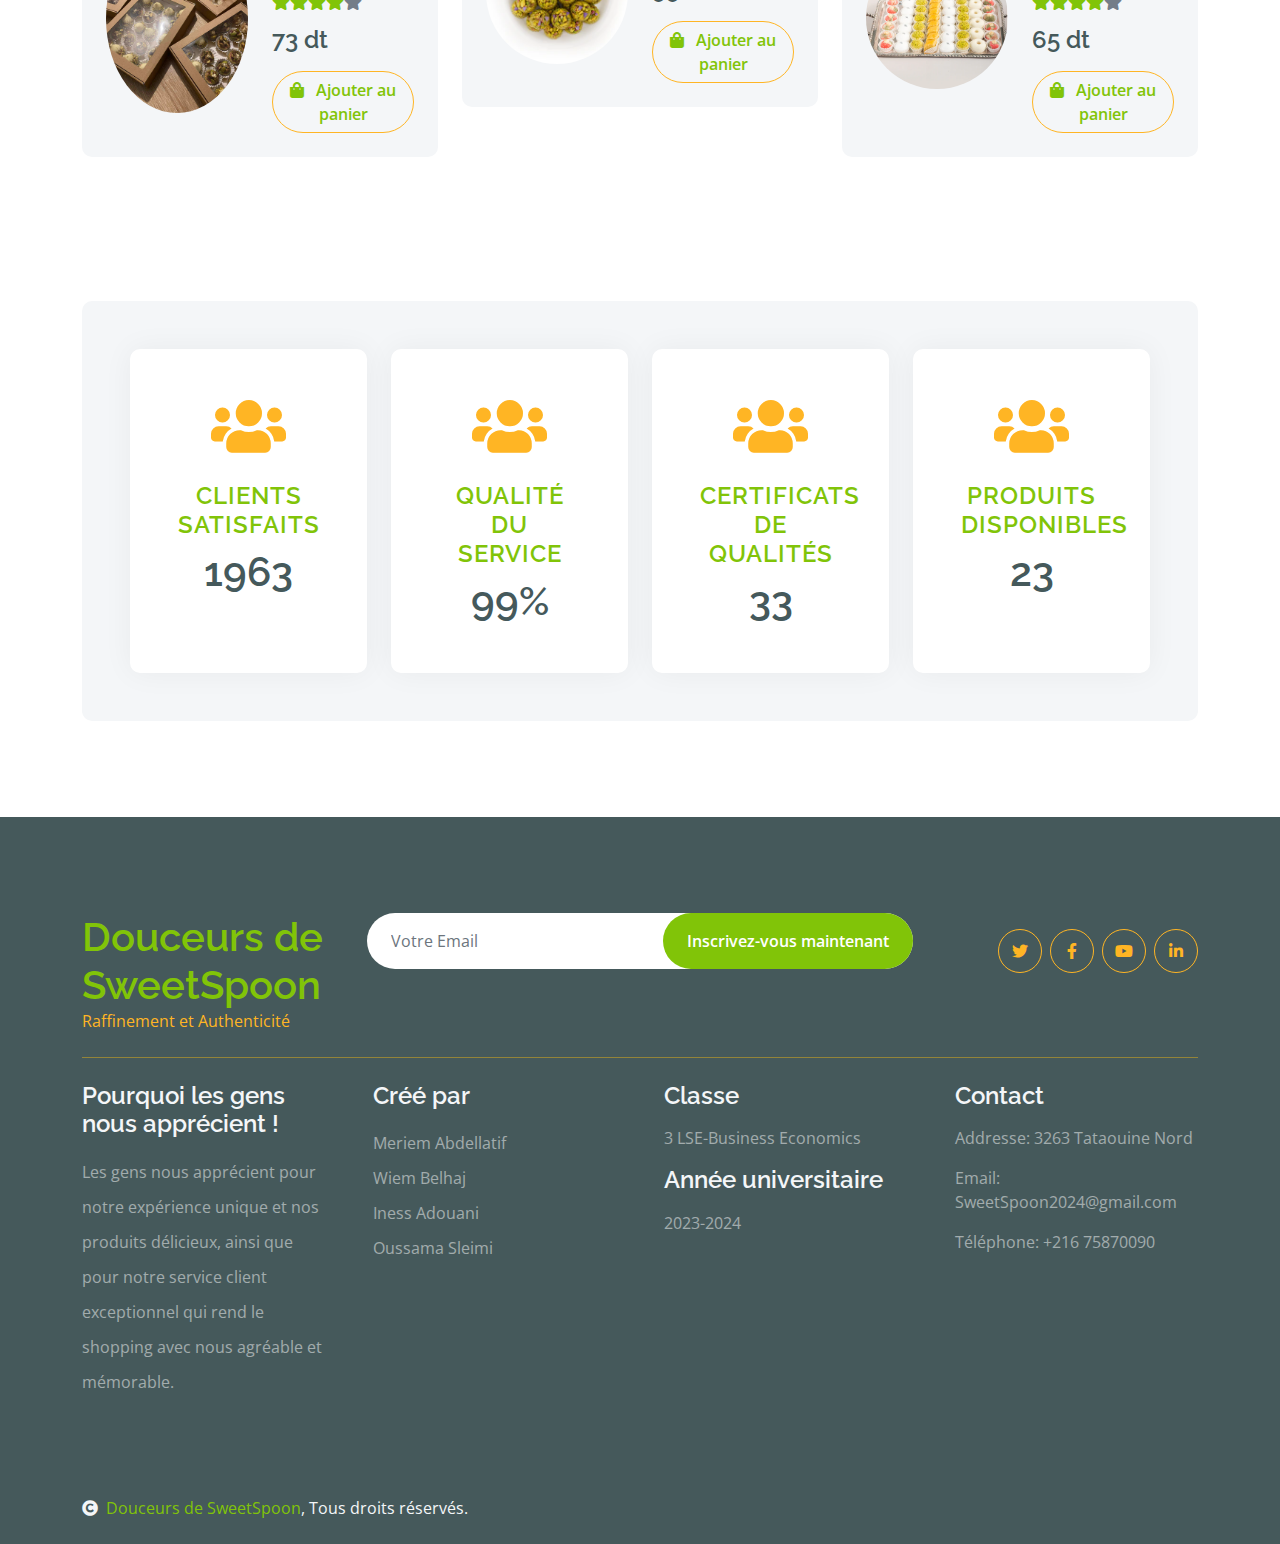
==== commit 5304249d: "Update index.html" ====
--- a/index.html
+++ b/index.html
@@ -983,7 +983,7 @@
                     </div>
                     <div class="col-lg-3 col-md-6">
                         <div class="footer-item">
-                            <h4 class="text-light mb-3">Contacte</h4>
+                            <h4 class="text-light mb-3">Contact</h4>
                             <p>Addresse: 3263 Tataouine Nord</p>
                             <p>Email: SweetSpoon2024@gmail.com</p>
                             <p>Téléphone: +216 75870090</p>
